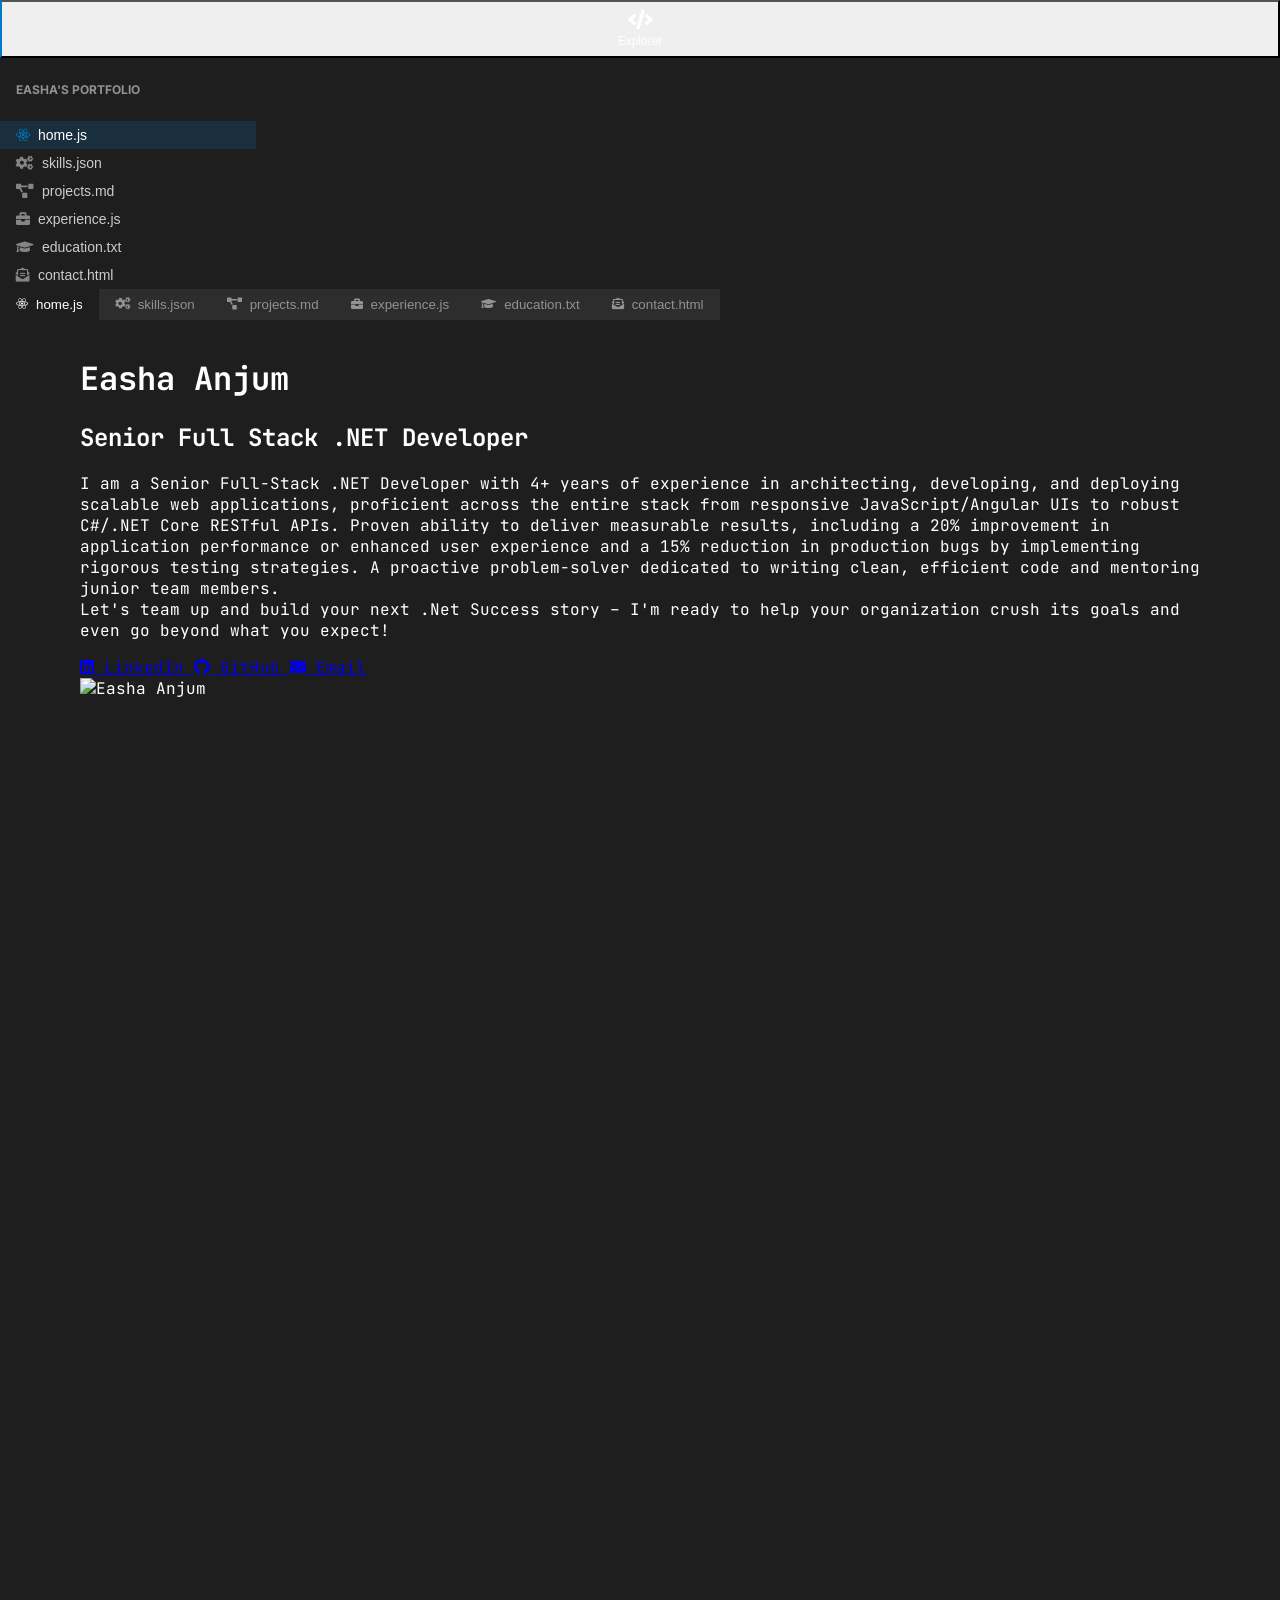
==== index.html @ acc1447b "Update index.html" ====
<!DOCTYPE html>
<html lang="en">
<head>
    <meta charset="UTF-8">
    <meta name="viewport" content="width=device-width, initial-scale=1.0">
    <title>Your Portfolio - VS Code Style</title>
    <!-- Tailwind CSS CDN -->
    <script src="https://cdn.tailwindcss.com"></script>
    <!-- Font Awesome for icons -->
    <link rel="stylesheet" href="https://cdnjs.cloudflare.com/ajax/libs/font-awesome/5.15.4/css/all.min.css">
    <!-- Google Fonts - Inter and JetBrains Mono for VS Code feel -->
    <link href="https://fonts.googleapis.com/css2?family=Inter:wght@300;400;500;600;700&family=JetBrains+Mono:wght@400;700&display=swap" rel="stylesheet">
    <style>
        /* Custom CSS to override/enhance Tailwind for the VS Code look */
        html, body {
            height: 100%; /* Make sure html and body take full viewport height */
            margin: 0;
            overflow: hidden; /* Prevent native browser scrollbars on html/body */
            font-family: 'Inter', sans-serif;
            background-color: #1e1e1e; /* Dark background */
            color: #ffffff;
        }
        #root { /* A common practice to have a root div to manage the app */
            height: 100%;
            display: flex;
            flex-direction: column;
        }
        .font-mono {
            font-family: 'JetBrains Mono', monospace;
        }

        /* Custom Scrollbar for better aesthetics */
        .custom-scroll::-webkit-scrollbar {
            width: 8px;
            height: 8px;
        }
        .custom-scroll::-webkit-scrollbar-track {
            background: #252526; /* VS Code scrollbar track color */
        }
        .custom-scroll::-webkit-scrollbar-thumb {
            background: #5a5a5a; /* VS Code scrollbar thumb color */
            border-radius: 4px;
        }
        .custom-scroll::-webkit-scrollbar-thumb:hover {
            background: #7a7a7a; /* VS Code scrollbar thumb hover color */
        }

        /* Sidebar transitions and states */
        #sidebar {
            transition: width 0.3s ease-in-out, transform 0.3s ease-in-out;
            flex-shrink: 0; /* Prevents sidebar from shrinking initially */
            z-index: 20; /* Higher z-index for mobile overlay */
        }

        /* Initial state for sidebar */
        #sidebar.sidebar-closed {
            width: 0;
            overflow: hidden;
            transform: translateX(-100%); /* Visually slide out on mobile */
        }
        #sidebar.sidebar-open-desktop {
            width: 16rem; /* Equivalent to w-64 */
            overflow: hidden; /* Can still have inner scrolling */
        }

        /* Mobile specific styling for sidebar when open */
        @media (max-width: 767px) { /* On mobile, sidebar should overlay */
            #sidebar.sidebar-open-mobile {
                width: 16rem; /* w-64 on mobile */
                position: absolute; /* Overlay content */
                height: 100%; /* Take full height of parent flex item */
                top: 0;
                left: 3.5rem; /* Adjusted: positioned next to the activity bar (w-14 = 3.5rem) */
                transform: translateX(0); /* Slide into view */
                overflow: hidden; /* Can still have inner scrolling */
            }
            #sidebar.sidebar-closed { /* Ensure it slides out completely on mobile */
                transform: translateX(-100%);
            }
        }


        /* Button base styles for better hover effects */
        .vs-icon-button {
            display: flex;
            flex-direction: column;
            align-items: center;
            justify-content: center;
            padding: 0.5rem;
            color: #929292;
            transition: color 0.2s, background-color 0.2s, border-left-color 0.2s;
            border-left: 2px solid transparent;
            width: 100%; /* To make sure border-left is visible */
        }
        .vs-icon-button:hover {
            color: #ffffff;
        }
        .vs-icon-button.active {
            color: #ffffff;
            border-left-color: #007acc; /* VS Code blue */
        }
        .vs-icon-button i {
            font-size: 1.25rem; /* text-xl */
        }
        .vs-icon-button span {
            font-size: 0.75rem; /* text-xs */
            margin-top: 0.25rem; /* mt-1 */
        }


        .explorer-file-button {
            display: flex;
            align-items: center;
            width: 100%;
            padding: 0.375rem 1rem; /* py-1.5 px-4 */
            font-size: 0.875rem; /* text-sm */
            color: #cccccc;
            background-color: transparent;
            border: none;
            text-align: left;
            transition: background-color 0.15s, color 0.15s;
        }
        .explorer-file-button:not(.active):hover {
            background-color: #2a2d2e; /* Slightly lighter gray for hover */
            color: #cccccc;
        }
        .explorer-file-button.active {
            background-color: rgba(0, 122, 204, 0.18); /* Blue with transparency */
            color: #ffffff;
        }
        .explorer-file-button .icon {
            margin-right: 0.5rem; /* mr-2 */
            color: #858585; /* Gray icon color */
        }
        .explorer-file-button.active .icon {
            color: #007acc; /* Blue icon color when active */
        }
        .explorer-category-title {
            color: #929292;
            padding: 0.5rem 1rem; /* px-4 py-2 */
            font-size: 0.75rem; /* text-xs */
            text-transform: uppercase;
        }

        .editor-tab-button {
            display: inline-flex; /* Use inline-flex for horizontal tabs */
            align-items: center;
            padding: 0.5rem 1rem; /* px-4 py-2 */
            border-right: 1px solid #3d3d3d; /* Border between tabs */
            background-color: #2d2d2d; /* Default tab background */
            color: #929292;
            border: none;
            cursor: pointer;
            transition: background-color 0.15s, color 0.15s;
        }
        .editor-tab-button:hover:not(.active) {
            background-color: #3e3e3e; /* Hover effect */
        }
        .editor-tab-button.active {
            background-color: #1e1e1e; /* Active tab background */
            color: #ffffff; /* Active tab text color */
        }
        .editor-tab-button .icon {
            margin-right: 0.5rem; /* mr-2 */
            font-size: 0.75rem; /* text-xs */
        }

        /* --- Scroll Snap / Full Section Styling --- */
        #sections-wrapper {
            scroll-snap-type: y mandatory; /* Enable vertical scroll snapping */
            overflow-y: scroll; /* Make the wrapper scrollable vertically */
            -webkit-overflow-scrolling: touch; /* Enable smooth scrolling on iOS */
            height: 100%; /* Ensure it takes full available height */
            scroll-behavior: smooth; /* Smooth scrolling for programmatic scrolls */
        }

        .portfolio-section {
            scroll-snap-align: start; /* Snap each section to the start of the scroll container */
            min-height: calc(100vh - 3.5rem - 2.5rem); /* Full viewport height minus top bar (py-1.5 = 24px + 6px padding on either side = 30px = 2.5rem) and status bar (py-1.5 = 2.5rem) */
            display: flex;
            flex-direction: column;
            justify-content: flex-start; /* Center content vertically within the section */
            align-items: flex-start; /* Center content horizontally */
            width: 100%; /* Take full width */
            box-sizing: border-box; /* Include padding in width/height */
            padding-top: 1rem;
            padding-left: 5rem; /* Adjust padding for sections */
            padding-right: 5rem; 
        }
        /* Adjust min-height for different screen sizes, if needed (can be refined based on actual content and desired feel) */
        @media (min-width: 768px) {
             .portfolio-section {
                min-height: calc(100vh - 2.5rem - 2.5rem); /* Adjust for desktop top/status bar heights if different */
             }
        }


        /* Ensure content wraps and allows horizontal scrolling if needed within editor-content */
        #editor-content p, #editor-content ul, #editor-content li, #editor-content h1, #editor-content h2, #editor-content h3 {
            word-break: break-word; /* Break long words */
            overflow-wrap: break-word; /* Standard property */
        }
        #editor-content img {
            max-width: 100%; /* Ensure images don't overflow */
            height: auto;
        }
    </style>
</head>
<body class="flex flex-col min-h-screen bg-gray-900 text-white">
    <div id="root" class="flex flex-col flex-1">
        <!-- VS Code Top Bar -->
   

        <!-- Main Content Area -->
        <div class="flex flex-1 overflow-hidden relative">
            <!-- VS Code Activity Bar (Leftmost) -->
            <div class="w-14 bg-gray-800 flex flex-col items-center py-4 space-y-4 shadow-md z-30">
                <button id="explorer-toggle" class="vs-icon-button" title="Explorer">
                    <i class="fas fa-code text-xl"></i>
                    <span class="text-xs mt-1">Explorer</span>
                </button>
              
            </div>

            <!-- VS Code Sidebar (Explorer) -->
            <div id="sidebar" class="bg-gray-800 border-r border-gray-700 flex-shrink-0 flex flex-col">
             
                <div class="flex-1 overflow-y-auto custom-scroll">
                    <div class="mb-2">
                        <h4 class="explorer-category-title">Easha's Portfolio</h4>
                        <button class="explorer-file-button active" data-tab="home.js" data-section="home-section">
                            <i class="fab fa-react icon"></i>
                            <span class="truncate">home.js</span>
                        </button>
                        <button class="explorer-file-button" data-tab="skills.json" data-section="skills-section">
                            <i class="fas fa-cogs icon"></i>
                            <span class="truncate">skills.json</span>
                        </button>
                        <button class="explorer-file-button" data-tab="projects.md" data-section="projects-section">
                            <i class="fas fa-project-diagram icon"></i>
                            <span class="truncate">projects.md</span>
                        </button>
                        <button class="explorer-file-button" data-tab="experience.js" data-section="experience-section">
                            <i class="fas fa-briefcase icon"></i>
                            <span class="truncate">experience.js</span>
                        </button>
                        <button class="explorer-file-button" data-tab="education.txt" data-section="education-section">
                            <i class="fas fa-graduation-cap icon"></i>
                            <span class="truncate">education.txt</span>
                        </button>
                        <button class="explorer-file-button" data-tab="contact.html" data-section="contact-section">
                            <i class="fas fa-envelope-open-text icon"></i>
                            <span class="truncate">contact.html</span>
                        </button>
                    </div>
                </div>
            </div>

            <!-- Mobile Overlay for Sidebar (when sidebar is open on mobile) -->
            <div id="mobile-overlay" class="hidden fixed inset-0 bg-black opacity-50 z-10"></div>

            <!-- VS Code Editor Area -->
            <div class="flex flex-col flex-1 bg-gray-900 overflow-hidden">
                <!-- Editor Tabs -->
                <div id="editor-tabs" class="flex bg-gray-700 border-b border-gray-600 text-sm overflow-x-auto">
                    <!-- Tabs will be generated by JavaScript -->
                </div>

                <!-- Editor Content (now contains all sections as scrollable) -->
                <div id="sections-wrapper" class="flex-1 custom-scroll">
                    <!-- Sections will be dynamically populated here by JavaScript -->
                    <div id="home-section" data-tab-name="home.js" class="portfolio-section"></div>
                    <div id="skills-section" data-tab-name="skills.json" class="portfolio-section"></div>
                    <div id="projects-section" data-tab-name="projects.md" class="portfolio-section"></div>
                    <div id="experience-section" data-tab-name="experience.js" class="portfolio-section"></div>
                    <div id="education-section" data-tab-name="education.txt" class="portfolio-section"></div>
                    <div id="contact-section" data-tab-name="contact.html" class="portfolio-section"></div>
                </div>
            </div>
        </div>

        <!-- VS Code Status Bar -->
        <div class="flex items-center bg-blue-700 text-white text-xs px-4 py-1.5 shadow-inner z-30 rounded-b-md">
            <div class="flex items-center space-x-2 sm:space-x-4">
                <span class="flex items-center"><i class="fas fa-code-branch mr-1"></i> main</span>
                <span class="flex items-center hidden sm:flex"><i class="fas fa-exclamation-triangle mr-1"></i> 0 <i class="fas fa-info-circle ml-2 mr-1"></i> 0</span>
            </div>
            <div class="flex-grow"></div>
            <div class="flex items-center space-x-2 sm:space-x-4">
                <span class="hidden md:block">Ln 1, Col 1</span>
                <span class="hidden lg:block">Spaces: 2</span>
                <span class="hidden lg:block">UTF-8</span>
                <span class="hidden md:block">CRLF</span>
                <span class="hidden md:block">JavaScript React</span>
                <span class="flex items-center"><i class="fas fa-wifi mr-1"></i> Go Live</span>
                <span class="flex items-center hidden sm:flex"><i class="fas fa-bell"></i></span>
            </div>
        </div>
    </div>

    <script>
        // Dummy resume data - REPLACE THIS WITH YOUR ACTUAL RESUME INFORMATION
        const resumeData = {
            name: "Easha Anjum",
            title: "Senior Full Stack .NET Developer",
            profileImage: "/Image/EashaPicture.JPEG",
            about: `I am a Senior Full-Stack .NET Developer with 4+ years of experience in architecting, developing, and deploying scalable web applications, proficient across the entire stack from responsive JavaScript/Angular UIs to robust C#/.NET Core RESTful APIs. Proven ability to deliver measurable results, including a 20% improvement in application performance or enhanced user experience and a 15% reduction in production bugs by implementing rigorous testing strategies. A proactive problem-solver dedicated to writing clean, efficient code and mentoring junior team members. 
            </br> Let's team up and build your next .Net Success story – I'm ready to help your organization crush its goals and even go beyond what you expect!`,
            skills: {
                "Programming Languages": ["C#", "JavaScript", "TypeScript", "HTML5", "CSS"],
                "Frameworks & Libraries": [".Net Framework", ".Net Core 3-8", "MVC", "Angular 8+", "Entity Framework", "Dapper", "ADO.NET"],
                "Database Technologies": ["MS SQL", "MongoDB", "PostgreSQL", "MySQL", "Firebase", "Redis"],
                "Cloud Services": ["Microsoft Azure", "AWS", "Azure DevOps", "Azure Function Apps", "Azure Blob Storage", "Key Vaults", "Web Jobs", "AWS S3"],
                "Messaging Systems": ["Kafka", "RabbitMQ", "Azure Service Bus"],
                "Tools & Others": ["Git", "GitHub", "Jira", "VS Code", "Postman", "Webpack", "Babel", "OpenTok Library", "SignalR", "Nitro Pro", "Luxand", "Google OCR", "Parsers", "Active Directory", "Api proxies", "Reflection"]
            },
            projects: [
                {
                    name: "Signet Jewelers, E-Commerce Cloud Infrastructure (US-Based)",
                    description: "I contributed to the Signet Jewelers E-Commerce Cloud Infrastructure, supporting high-traffic platforms like Kay Jewelers and Zales. I developed and deployed scalable Azure infrastructure using services like Function Apps, Blob Storage, Service Bus, and Key Vault, ensuring system reliability during peak holiday sales. My work also included optimizing performance, reducing critical API errors by 40%, improving response times by 25%, and cutting Azure SQL costs by 30% through query optimization. Additionally, I designed a high-performance solution for bulk document uploads to AWS S3, ensuring efficiency and data integrity.",
                    technologies: [".NET 8", "Azure deployments", "Azure function apps", "AWS S3 bucket", "Azure Blob Storage", "Key Vaults", "Function Apps", "Web Jobs", "Service Bus"],
                    link: "https://www.signetjewelers.com/our-home/default.aspx",
                    image: "https://placehold.co/600x400/2a2a4a/e0e0e0?text=Signet+Jewelers"
                },
                {
                    name: "IHorizons, WOQODE - Qatar-Based Project",
                    description: "Worked on the admin portal for WOQOD operations to track Qatar fuel purchases, payment transactions, and revenue trends across stations. Developed and integrated backend APIs and workflows for seamless e-tag registration, payment processing, and invoice management for both individual and corporate clients. Implemented granular access controls and conditional policies in Azure AD to secure admin functions, and integrated Azure AD B2C to enable corporate client onboarding, self-service password reset, and multi-factor authentication (MFA), enhancing overall security and user experience.",
                    technologies: [".NET 6", "Azure AD", "Azure AD B2C", "ADO.NET", "stored procedures", "Web APIs", "3-layered architecture"],
                    link: "https://www.woqod.com/website/en",
                    image: "https://placehold.co/600x400/2a2a4a/e0e0e0?text=IHorizons+Woqode"
                },
                {
                    name: "Rasterex - Document Visualization Platform (Norway)",
                    description: "Contributed to the Rasterex Document Visualization Platform for engineering and construction industries by resolving critical software defects, including annotation persistence issues, scaling inaccuracies, and snap point errors within the Foxit SDK integration. Integrated advanced features for annotations, digital markups, and document manipulation, enhancing platform capabilities. Additionally, optimized performance by refactoring inefficient modules and improving rendering logic, achieving a 30% increase in document load speed and delivering a smoother user experience.",
                    technologies: [".NET 5.0", "Basic Authentication", "Active Directory", "Api proxies"],
                    link: "https://www.rasterex.com/",
                    image: "https://placehold.co/600x400/2a2a4a/e0e0e0?text=Rasterex"
                },
                {
                    name: "Agent Portal - Video Conferencing System (Greece-Based)",
                    description: "Developed a real-time video conferencing system for the Agent Portal using OpenTok (Vonage Video API) to deliver high-quality, low-latency video interactions, enabling seamless remote collaboration for client-facing teams. Enhanced platform functionality by integrating ASP.NET Core SignalR for instant messaging, presence tracking, and real-time notifications. Additionally, refactored and optimized the legacy codebase, improving performance, maintainability, and reducing bug reports by 25%.",
                    technologies: [".NET 7", "OpenTok Library", "SignalR"],
                    link: "https://intelli-corp.com/digital-onboarding/",
                    image: "https://placehold.co/600x400/2a2a4a/e0e0e0?text=Agent+Portal"
                },
                {
                    name: "DMS - Document Management System (Greece-Based)",
                    description: "Developed a secure Document Management System (DMS) with role-based access control integrated with Active Directory authentication, ensuring compliance with organizational security policies. Designed and implemented API proxies to manage client-server communication efficiently and architected the system to handle big data solutions, including document analytics and metadata management.",
                    technologies: [".NET Framework", "Nitro Pro", "factory pattern", "Luxand", "Google OCR", "Parsers"],
                    link: "https://intelli-corp.com/web-document-management-system/",
                    image: "https://placehold.co/600x400/2a2a4a/e0e0e0?text=DMS"
                },
                {
                    name: "PDF Software – WPF Application",
                    description: "Designed and developed a full-featured WPF-based PDF desktop application from scratch, utilizing libraries like iText, MigraDoc, and PDFium for PDF creation, editing, manipulation, and rendering. Optimized performance by implementing page caching and reducing reflection operations, resulting in a 40% faster rendering time for large documents.",
                    technologies: [".NET Framework", "Nitro Pro", "factory pattern", "Luxand", "Google OCR", "Parsers"],
                    link: "",
                    image: "https://placehold.co/600x400/2a2a4a/e0e0e0?text=PDF Software"
                }
            ],
            experience: [
                {
                    title: ".NET Full Stack Developer",
                    company: "Intellicore Tech",
                    years: "Feb '24 - Present | Pakistan",
                    description: `🚀 Led the end-to-end development and deployment of scalable cloud applications on Microsoft Azure, utilizing Azure services, while automating CI/CD pipelines.<br>  <br>
☁️ Designed and implemented a high-performance file upload system to AWS S3, improving transfer efficiency by 40% ensuring data integrity.<br>  <br>
🛠️ Solved complex PDF integration challenges and bug fixes using the Foxit SDK, and revamping legacy Angular modules, resulting in a 30% improvement in application speed and significantly enhanced user experience.<br> <br> 
📄 Designed and developed a full-featured desktop PDF application from the scratch, leveraging multiple libraries (iText, MigraDoc, PDFium) for tasks including PDF creation, manipulation, editing, and rendering.<br><br>
🔍 Participated in client meetings with international stakeholders to gather requirements and present technical solutions.<br><br>`
                },
                {
                    title: "Software Engineer",
                    company: "Devsinc",
                    years: "Apr '23 - Dec '23 | Lahore, Pakistan",
                    description: `🔧 Refactored and optimized legacy codebase, improving application performance, maintainability, and reducing bug reports by 25%.<br><br>
🔐 Architected and implemented a secure, scalable authentication and authorization system for an admin portal using Azure AD and Azure AD B2C, centralizing identity management for thousands of users and improving security posture.<br><br>
📬 Implemented asynchronous, decoupled communication between services using RabbitMQ, ensuring reliability and high performance for high-volume transaction processing.<br><br>
🧐 Conducted comprehensive code reviews, focusing on optimization, adherence to best practices, and improving code maintainability through regular refactoring.<br><br>
🤝 Led projects from inception to completion, effectively delegating tasks, providing constructive feedback, and mentoring junior developers to enhance team performance. <br><br>`
                },
                 {
                    title: "Associate Software Engineer",
                    company: "HazelSoft",
                    years: "Jun '21 - Mar '23 | Lahore, Pakistan",
                    description: `💡 Architected and developed a secure, end-to-end digital onboarding solution that streamlined customer identity verification, reducing manual processing time by an estimated 40%.<br><br>
🔗 Integrated multiple third-party APIs and libraries including Luxand Face Recognition for biometric validation, Google Cloud Vision OCR for automated data extraction from identity documents, and Nitro Pro for legally binding digital signatures.<br><br>
📝 Developed custom parsers to accurately recognize and process data from various international identity documents, enhancing system accuracy and reliability.<br><br>
🎥 Designed and implemented a real-time video conferencing feature using the OpenTok API, enabling seamless and secure communication between agents and customers.<br><br>`
                }
            ],
            education: [
                {
                    degree: "Bachelors in Computer Science",
                    institution: "GCU (Lahore, Pakistan)",
                    years: "2019 - 2023 | GPA: 3.2/4",
                    description: ""
                },
                {
                    degree: "High School (Pre-Engineering)",
                    institution: "Punjab Group Of Colleges (Lahore, Pakistan)",
                    years: "2016 - 2018 | Scored : 872/1100",
                    description: ""
                }
                
            ],
            contact: {
                email: "eshamir41@gmail.com",
                linkedin: "https://www.linkedin.com/in/easha-anjum-0052a51b1/",
                github: "https://github.com/Esha41",
                phone: "+92 318 4133283"
            },
        };

        let activeTab = 'home.js'; // Initial active tab
        const windowTitle = document.getElementById('window-title');
        const explorerFiles = document.querySelectorAll('.explorer-file-button');
        const editorTabsContainer = document.getElementById('editor-tabs');
        const sidebar = document.getElementById('sidebar');
        const explorerToggle = document.getElementById('explorer-toggle');
        const mobileOverlay = document.getElementById('mobile-overlay');
        const sectionsWrapper = document.getElementById('sections-wrapper'); // The scrollable container for sections

        const tabsData = [
            { name: 'home.js', icon: 'fab fa-react', sectionId: 'home-section' },
            { name: 'skills.json', icon: 'fas fa-cogs', sectionId: 'skills-section' },
            { name: 'projects.md', icon: 'fas fa-project-diagram', sectionId: 'projects-section' },
            { name: 'experience.js', icon: 'fas fa-briefcase', sectionId: 'experience-section' },
            { name: 'education.txt', icon: 'fas fa-graduation-cap', sectionId: 'education-section' },
            { name: 'contact.html', icon: 'fas fa-envelope-open-text', sectionId: 'contact-section' },
        ];

        // Function to render editor tabs (UI elements, not content)
        function renderEditorTabs() {
            editorTabsContainer.innerHTML = ''; // Clear existing tabs
            tabsData.forEach(tab => {
                const button = document.createElement('button');
                button.className = `editor-tab-button ${activeTab === tab.name ? 'active' : ''}`;
                button.setAttribute('data-tab', tab.name);
                button.setAttribute('data-section-id', tab.sectionId);
                button.innerHTML = `
                    <i class="${tab.icon} icon"></i>
                    ${tab.name}
                `;
                button.onclick = () => switchTab(tab.name, tab.sectionId);
                editorTabsContainer.appendChild(button);
            });
        }

        // Function to populate content for a specific section
        function populateSectionContent(sectionId) {
            const sectionElement = document.getElementById(sectionId);
            if (!sectionElement) return; // Exit if element not found

            let contentHTML = '';
            // Determine content based on sectionId
            switch (sectionId) {
                case 'home-section':    
                    contentHTML = `
                         <div class="flex flex-col sm:flex-row items-center sm:items-start p-4 sm:p-6 text-gray-200 font-mono w-full gap-6">
                           
                            <div class="flex-1 space-y-4">
                            <h1 class="text-5xl sm:text-6xl font-bold text-blue-400">${resumeData.name}</h1>
                            <h2 class="text-lg sm:text-xl text-gray-400">${resumeData.title}</h2>
                            <p class="whitespace-pre-line leading-relaxed text-sm text-justify">${resumeData.about}</p>
                            <div class="mt-4 sm:mt-6 flex flex-wrap gap-3 sm:gap-4">
                                ${resumeData.contact.linkedin ? `
                                    <a href="${resumeData.contact.linkedin}" target="_blank" rel="noopener noreferrer" class="bg-blue-700 hover:bg-blue-800 text-white px-3 py-1.5 sm:px-4 sm:py-2 rounded-md transition-colors duration-200 flex items-center text-xs sm:text-sm">
                                        <i class="fab fa-linkedin mr-1 sm:mr-2"></i> LinkedIn
                                    </a>` : ''}
                                ${resumeData.contact.github ? `
                                    <a href="${resumeData.contact.github}" target="_blank" rel="noopener noreferrer" class="bg-gray-700 hover:bg-gray-800 text-white px-3 py-1.5 sm:px-4 sm:py-2 rounded-md transition-colors duration-200 flex items-center text-xs sm:text-sm">
                                        <i class="fab fa-github mr-1 sm:mr-2"></i> GitHub
                                    </a>` : ''}
                                ${resumeData.contact.email ? `
                                    <a href="mailto:${resumeData.contact.email}" class="bg-red-700 hover:bg-red-800 text-white px-3 py-1.5 sm:px-4 sm:py-2 rounded-md transition-colors duration-200 flex items-center text-xs sm:text-sm">
                                        <i class="fas fa-envelope mr-1 sm:mr-2"></i> Email
                                    </a>` : ''}
                            </div>
                            </div>

                            
                            <div class="flex-shrink-0 ">
                                <img 
                                    src="${resumeData.profileImage}" 
                                    alt="${resumeData.name}" 
                                    class="w-55 h-80 sm:w-63 sm:h-82 rounded-lg shadow-lg mt-4"
                                />
                            </div>
                        </div>
                    `;
                    break;
                case 'skills-section':
                    contentHTML = `
                        <div class="p-4 sm:p-6 text-gray-200 font-mono w-full">
                            <h2 class="text-xl sm:text-2xl font-bold text-green-400 mb-4">Skills</h2>
                            ${Object.entries(resumeData.skills).map(([category, skills]) => `
                                <div class="mb-4">
                                    <h3 class="text-base sm:text-lg font-semibold text-gray-300 capitalize mb-2">${category.replace('_', ' ')}:</h3>
                                    <ul class="grid grid-cols-1 sm:grid-cols-2 md:grid-cols-3 lg:grid-cols-4 gap-2 text-xs sm:text-sm">
                                        ${skills.map(skill => `
                                            <li class="bg-gray-700/50 px-3 py-1 rounded-md flex items-center">
                                                <i class="fas fa-check-circle text-green-500 text-xs mr-2"></i> ${skill}
                                            </li>
                                        `).join('')}
                                    </ul>
                                </div>
                            `).join('')}
                        </div>
                    `;
                    break;
                case 'projects-section':
                    contentHTML = `
                        <div class="p-4 sm:p-6 text-gray-200 font-mono w-full">
                            <h2 class="text-xl sm:text-2xl font-bold text-yellow-400 mb-6">Projects</h2>
                            <div class="grid grid-cols-1 md:grid-cols-2 gap-4 sm:gap-6">
                                ${resumeData.projects.map(project => `
                                    <div class="bg-gray-800 rounded-lg overflow-hidden shadow-lg border border-gray-700">
                                        <img src="${project.image}" alt="${project.name}" class="w-full h-32 sm:h-48 object-cover object-center" onerror="this.onerror=null;this.src='https://placehold.co/600x400/363636/ffffff?text=Project+Image';" />
                                        <div class="p-3 sm:p-4">
                                            <h3 class="text-base sm:text-xl font-bold text-blue-400 mb-2">${project.name}</h3>
                                            <p class="text-xs sm:text-sm text-gray-300 mb-3 leading-relaxed text-justify">${project.description}</p>
                                            <div class="flex flex-wrap gap-1.5 sm:gap-2 mb-3">
                                                ${project.technologies.map(tech => `
                                                    <span class="bg-gray-700 text-gray-300 text-xs px-2 py-1 rounded-full">${tech}</span>
                                                `).join('')}
                                            </div>
                                            ${project.link ? `
                                                <a href="${project.link}" target="_blank" rel="noopener noreferrer" class="inline-flex items-center text-blue-400 hover:text-blue-500 text-xs sm:text-sm">
                                                    <i class="fas fa-external-link-alt mr-1"></i> View Project
                                                </a>` : ''}
                                        </div>
                                    </div>
                                `).join('')}
                            </div>
                        </div>
                    `;
                    break;
                case 'experience-section':
                    contentHTML = `
                        <div class="p-4 sm:p-6 text-gray-200 font-mono w-full">
                            <h2 class="text-xl sm:text-2xl font-bold text-purple-400 mb-6">Experience</h2>
                            <div class="space-y-4 sm:space-y-6">
                                ${resumeData.experience.map(job => `
                                    <div class="bg-gray-800 rounded-lg p-4 sm:p-5 shadow-lg border border-gray-700">
                                        <h3 class="text-lg sm:text-xl font-bold text-blue-400">${job.title}</h3>
                                        <p class="text-sm sm:text-md text-gray-300 mb-1">${job.company} <span class="text-xs sm:text-sm text-gray-500">(${job.years})</span></p>
                                      <ul class="list-none text-xs sm:text-sm text-gray-300 leading-relaxed mt-2">
    ${job.description
        .split('  ')                           // split by double spaces
        .map(point => point.trim())            // clean extra spaces
        .filter(point => point.length > 0)     // skip empty lines
        .map(point => `<li>${point}</li>`)     // render as list
        .join('')}
</ul>

                                    </div>
                                `).join('')}
                            </div>
                        </div>
                    `;
                    break;
                case 'education-section':
                    contentHTML = `
                        <div class="p-4 sm:p-6 text-gray-200 space-y-4 font-mono w-full">
                            <h2 class="text-xl sm:text-2xl font-bold text-teal-400 mb-6">Education</h2>
                            <div class="space-y-4 sm:space-y-6">
                                ${resumeData.education.map(edu => `
                                    <div class="bg-gray-800 rounded-lg p-4 sm:p-5 shadow-lg border border-gray-700">
                                        <h3 class="text-lg sm:text-xl font-bold text-blue-400">${edu.degree}</h3>
                                        <p class="text-sm sm:text-md text-gray-300 mb-1">${edu.institution} <span class="text-xs sm:text-sm text-gray-500">(${edu.years})</span></p>
                                        <p class="text-xs sm:text-sm text-gray-400 mt-2">${edu.description}</p>
                                    </div>
                                `).join('')}
                            </div>
                        </div>
                    `;
                    break;
              case 'contact-section':
    contentHTML = `
        <div class="p-4 sm:p-6 text-gray-200 font-mono w-full">
            <h2 class="text-xl sm:text-2xl font-bold text-pink-400 mb-6">Contact Me</h2>
            <div class="space-y-4 mb-8">
                ${resumeData.contact.email ? `
                    <p class="flex items-center text-sm sm:text-lg">
                        <i class="fas fa-envelope mr-2 sm:mr-3 text-red-400"></i>
                        <span class="text-gray-300">Email:</span> 
                        <a href="mailto:${resumeData.contact.email}" class="ml-1 sm:ml-2 text-blue-400 hover:underline">${resumeData.contact.email}</a>
                    </p>` : ''}
                ${resumeData.contact.phone ? `
                    <p class="flex items-center text-sm sm:text-lg">
                        <i class="fas fa-phone mr-2 sm:mr-3 text-green-400"></i>
                        <span class="text-gray-300">Phone:</span> 
                        <a href="tel:${resumeData.contact.phone}" class="ml-1 sm:ml-2 text-blue-400 hover:underline">${resumeData.contact.phone}</a>
                    </p>` : ''}
            </div>

            <p class="text-xs sm:text-sm text-gray-400 leading-relaxed">
                I am open to <span class="text-green-400 font-semibold">remote</span>, 
                <span class="text-yellow-400 font-semibold">relocate</span>, and 
                <span class="text-blue-400 font-semibold">on-site</span> opportunities. 
                Feel free to reach out via <span class="text-red-400">email</span> or 
                <span class="text-green-400">phone</span> for any inquiries or collaborations.
            </p>
        </div>
    `;

                    break;
                default:
                    contentHTML = `
                        <div class="p-4 sm:p-6 text-gray-400 font-mono w-full">
                            <p>Welcome to my portfolio! Select a file from the explorer.</p>
                        </div>
                    `;
                    break;
            }
            sectionElement.innerHTML = contentHTML; // Set the inner HTML of the specific section
        }

        // Function to populate all sections initially
        function populateAllSections() {
            tabsData.forEach(tab => {
                populateSectionContent(tab.sectionId);
            });
        }


        // Function to handle tab switching (now scrolls to section)
        function switchTab(tabName, sectionId) {
            const targetSection = document.getElementById(sectionId);
            if (targetSection) {
                sectionsWrapper.scrollTo({
                    top: targetSection.offsetTop,
                    behavior: 'smooth'
                });
            }
         //   updateActiveStates(tabName);

            // After switching tab, if on mobile, close sidebar
            if (window.innerWidth < 768) {
                closeSidebar();
            }
        }

        // Event listener for explorer files
        explorerFiles.forEach(button => {
            button.addEventListener('click', () => {
                const tabName = button.dataset.tab;
                const sectionId = button.dataset.section; // Get section ID from data attribute
                switchTab(tabName, sectionId);
            });
        });

        // Helper functions for sidebar state management
        function openSidebar() {
            const isMobile = window.innerWidth < 768;
            if (isMobile) {
                sidebar.classList.remove('sidebar-closed');
                sidebar.classList.add('sidebar-open-mobile');
                mobileOverlay.classList.remove('hidden');
                document.body.style.overflow = 'hidden'; // Prevent body scroll when overlay is active
            } else {
                sidebar.classList.remove('sidebar-open-mobile'); // Remove mobile class if mistakenly applied
                sidebar.classList.remove('sidebar-closed');
                sidebar.classList.add('sidebar-open-desktop');
            }
            explorerToggle.classList.add('active');
        }

        function closeSidebar() {
            const isMobile = window.innerWidth < 768;
            if (isMobile) {
                sidebar.classList.remove('sidebar-open-mobile');
                mobileOverlay.classList.add('hidden');
                document.body.style.overflow = ''; // Restore body scroll
            } else {
                sidebar.classList.remove('sidebar-open-desktop'); // Remove desktop class if mistakenly applied
            }
            sidebar.classList.add('sidebar-closed');
            explorerToggle.classList.remove('active');
        }

        // Toggle sidebar visibility based on current state
        explorerToggle.addEventListener('click', () => {
            const isOpen = sidebar.classList.contains('sidebar-open-desktop') || sidebar.classList.contains('sidebar-open-mobile');
            if (isOpen) {
                closeSidebar();
            } else {
                openSidebar();
            }
        });

        // Close sidebar when clicking outside on mobile
        mobileOverlay.addEventListener('click', closeSidebar);


        // Handle initial sidebar state based on screen size
        function setInitialSidebarState() {
            const isMobile = window.innerWidth < 768; // Tailwind's 'md' breakpoint is 768px

            // Remove all existing state classes first to prevent conflicts
            sidebar.classList.remove('sidebar-open-desktop', 'sidebar-open-mobile', 'sidebar-closed');
            explorerToggle.classList.remove('active');
            mobileOverlay.classList.add('hidden');
            document.body.style.overflow = ''; // Ensure body scroll is normal

            if (isMobile) {
                // On mobile, sidebar should start closed
                sidebar.classList.add('sidebar-closed');
            } else {
                // On desktop, sidebar should start open
                sidebar.classList.add('sidebar-open-desktop');
                explorerToggle.classList.add('active');
            }
        }

        // --- Intersection Observer for Scroll-based Navigation ---
        // Get all sections AFTER they have been populated with content
        let sections = []; // Will be populated on DOMContentLoaded
        const observerOptions = {
            root: sectionsWrapper, // Observe within the sections-wrapper
            rootMargin: '0px',
            threshold: 0.5 // Trigger when 50% of the section is visible
        };

        const sectionObserver = new IntersectionObserver((entries) => {
            entries.forEach(entry => {
                if (entry.isIntersecting) {
                    const sectionTabName = entry.target.dataset.tabName;
                    if (sectionTabName && activeTab !== sectionTabName) {
                       // updateActiveStates(sectionTabName);
                    }
                }
            });
        }, observerOptions);

        // --- End Intersection Observer ---


        // Initialize the page
        document.addEventListener('DOMContentLoaded', () => {
            setInitialSidebarState(); // Set sidebar state on load
            renderEditorTabs(); // Render initial tabs (UI)
            populateAllSections(); // Populate content for all sections
         
         
         //   updateActiveStates('home.js'); // Set initial active tab and highlight

            // Now that sections are populated, get them and observe
            sections = document.querySelectorAll('.portfolio-section');
            sections.forEach(section => {
                sectionObserver.observe(section);
            });
        });

        // Listen for window resize to adjust sidebar state
        window.addEventListener('resize', setInitialSidebarState);
    </script>
</body>
</html>
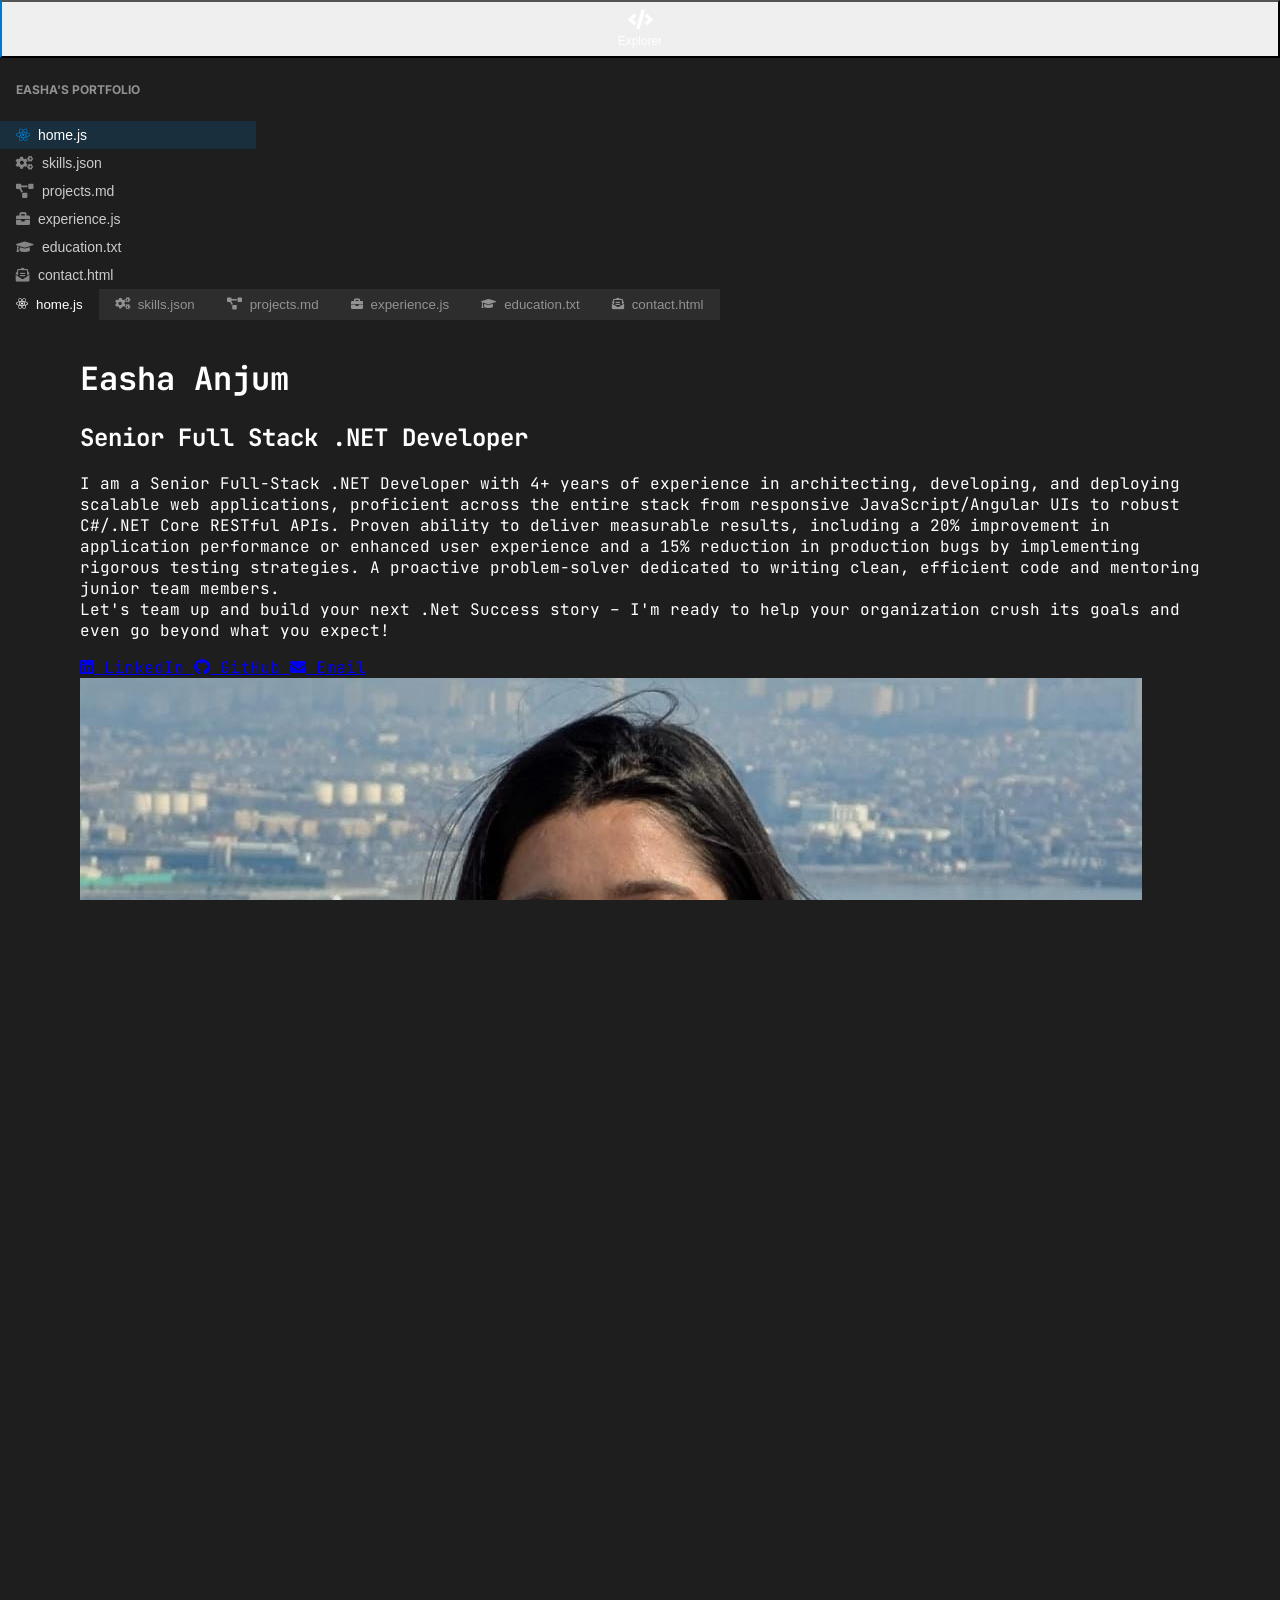
==== commit 926f5c10: "Update index.html" ====
--- a/index.html
+++ b/index.html
@@ -303,7 +303,7 @@
         const resumeData = {
             name: "Easha Anjum",
             title: "Senior Full Stack .NET Developer",
-            profileImage: "/Image/EashaPicture.JPEG",
+            profileImage: "/Image/EashaPicture.jpeg",
             about: `I am a Senior Full-Stack .NET Developer with 4+ years of experience in architecting, developing, and deploying scalable web applications, proficient across the entire stack from responsive JavaScript/Angular UIs to robust C#/.NET Core RESTful APIs. Proven ability to deliver measurable results, including a 20% improvement in application performance or enhanced user experience and a 15% reduction in production bugs by implementing rigorous testing strategies. A proactive problem-solver dedicated to writing clean, efficient code and mentoring junior team members. 
             </br> Let's team up and build your next .Net Success story – I'm ready to help your organization crush its goals and even go beyond what you expect!`,
             skills: {
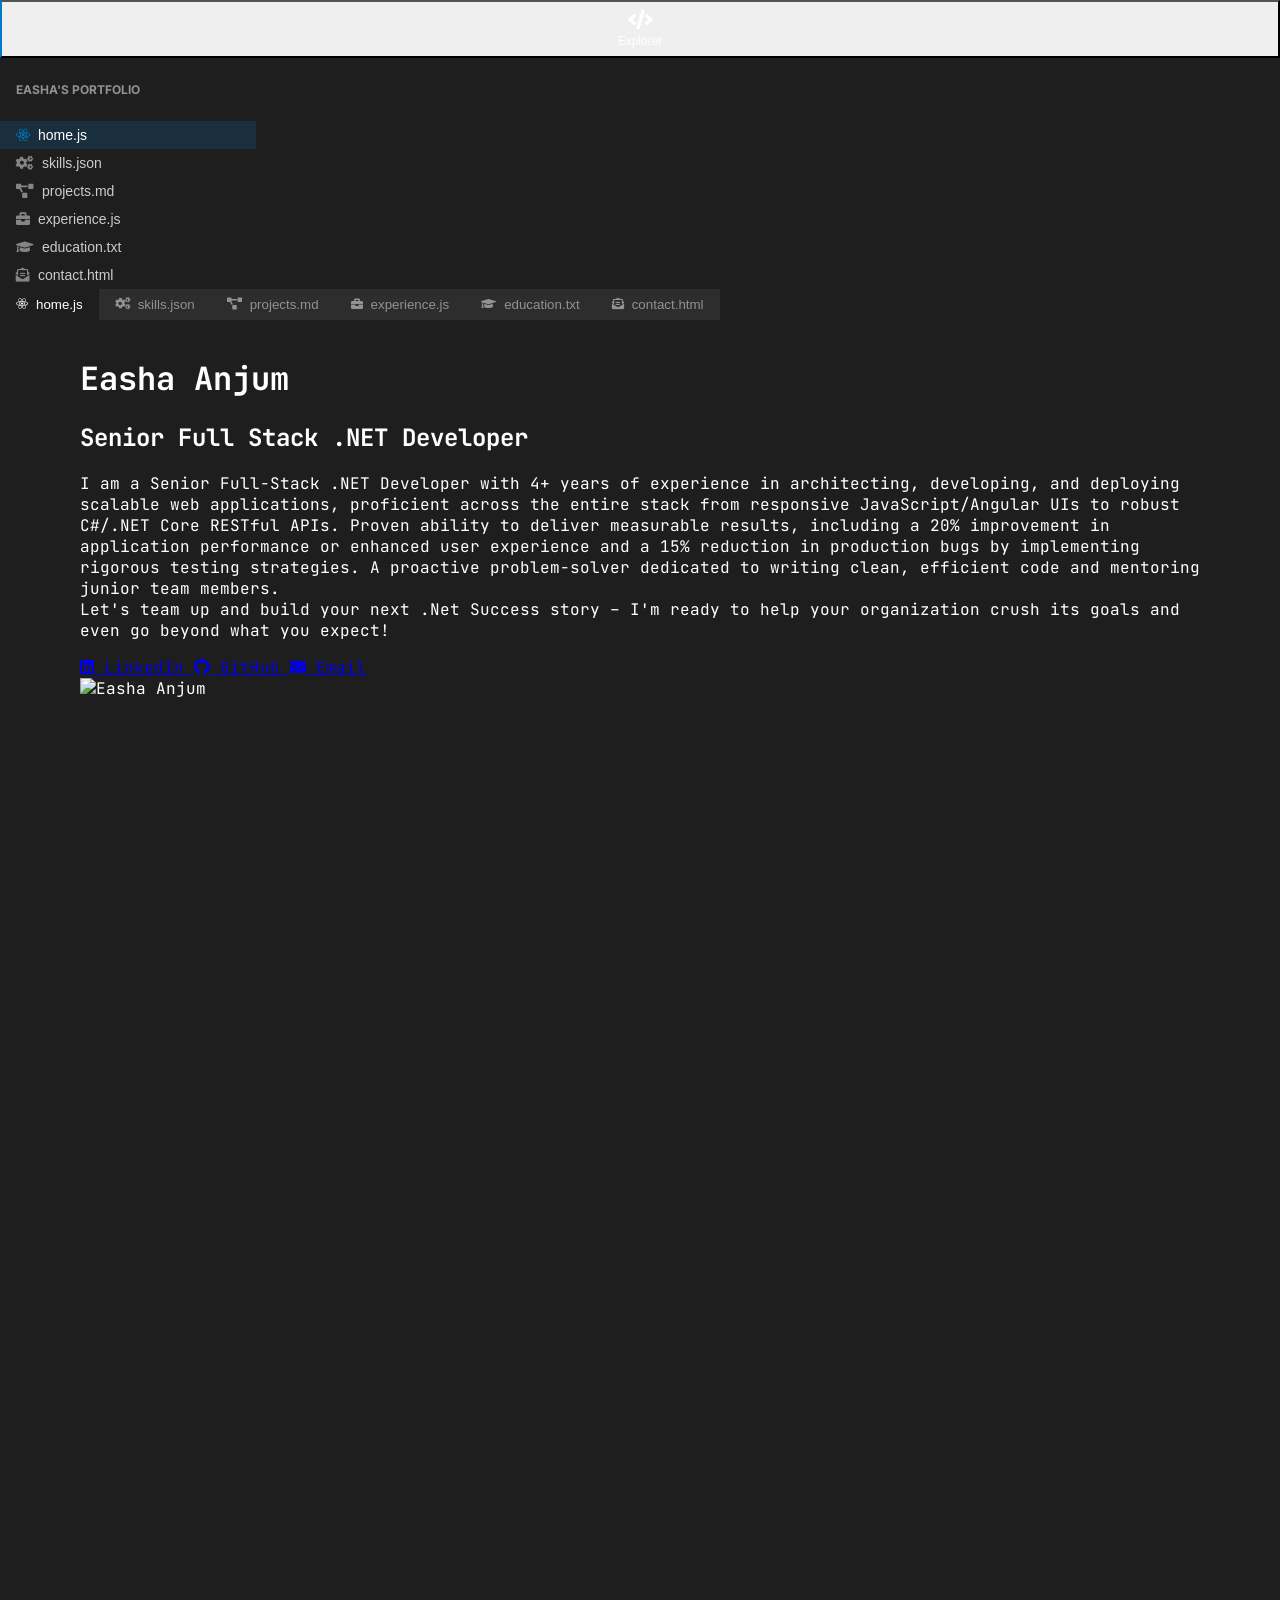
==== commit 01423b2e: "Update index.html" ====
--- a/index.html
+++ b/index.html
@@ -303,7 +303,7 @@
         const resumeData = {
             name: "Easha Anjum",
             title: "Senior Full Stack .NET Developer",
-            profileImage: "/Image/EashaPicture.jpeg",
+            profileImage: "image/eashapicture.jpeg",
             about: `I am a Senior Full-Stack .NET Developer with 4+ years of experience in architecting, developing, and deploying scalable web applications, proficient across the entire stack from responsive JavaScript/Angular UIs to robust C#/.NET Core RESTful APIs. Proven ability to deliver measurable results, including a 20% improvement in application performance or enhanced user experience and a 15% reduction in production bugs by implementing rigorous testing strategies. A proactive problem-solver dedicated to writing clean, efficient code and mentoring junior team members. 
             </br> Let's team up and build your next .Net Success story – I'm ready to help your organization crush its goals and even go beyond what you expect!`,
             skills: {
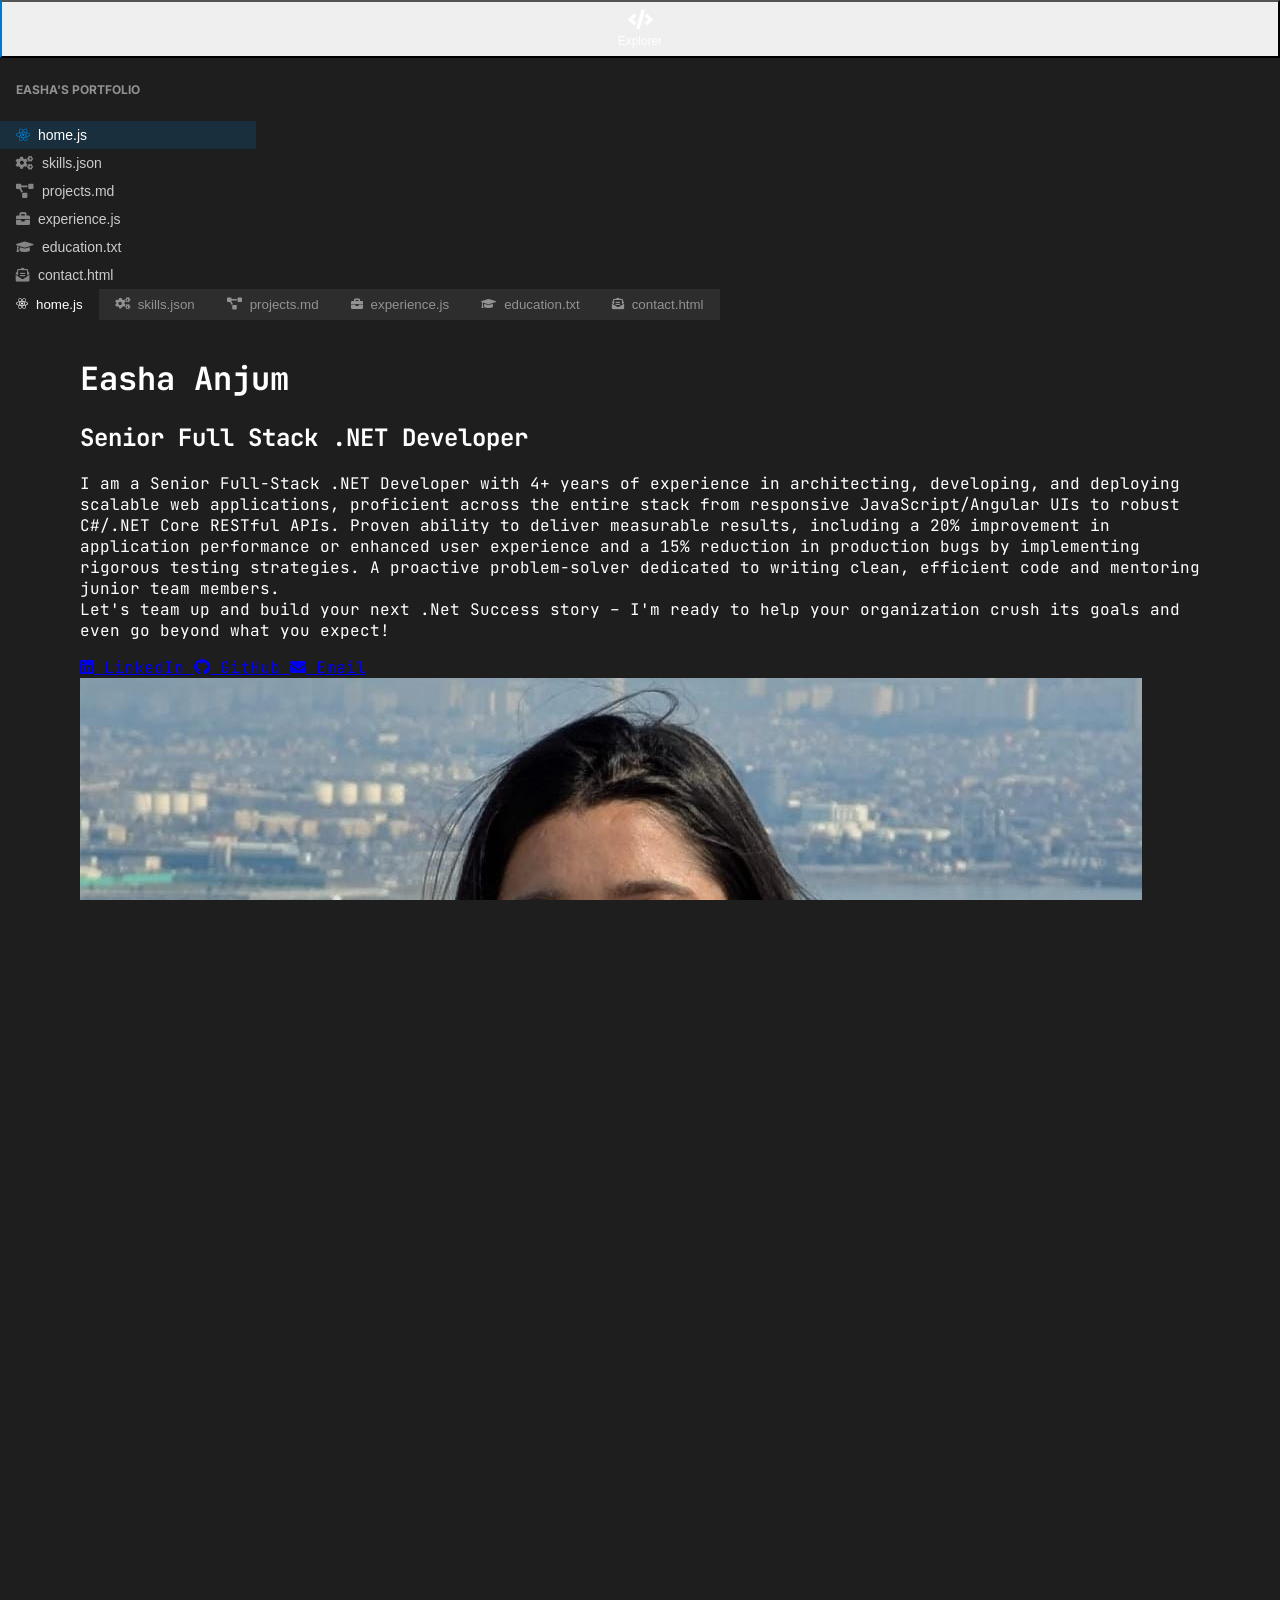
==== commit c5d38875: "updated" ====
--- a/index.html
+++ b/index.html
@@ -303,7 +303,7 @@
         const resumeData = {
             name: "Easha Anjum",
             title: "Senior Full Stack .NET Developer",
-            profileImage: "image/eashapicture.jpeg",
+            profileImage: "myimage/eashapicture.jpeg",
             about: `I am a Senior Full-Stack .NET Developer with 4+ years of experience in architecting, developing, and deploying scalable web applications, proficient across the entire stack from responsive JavaScript/Angular UIs to robust C#/.NET Core RESTful APIs. Proven ability to deliver measurable results, including a 20% improvement in application performance or enhanced user experience and a 15% reduction in production bugs by implementing rigorous testing strategies. A proactive problem-solver dedicated to writing clean, efficient code and mentoring junior team members. 
             </br> Let's team up and build your next .Net Success story – I'm ready to help your organization crush its goals and even go beyond what you expect!`,
             skills: {
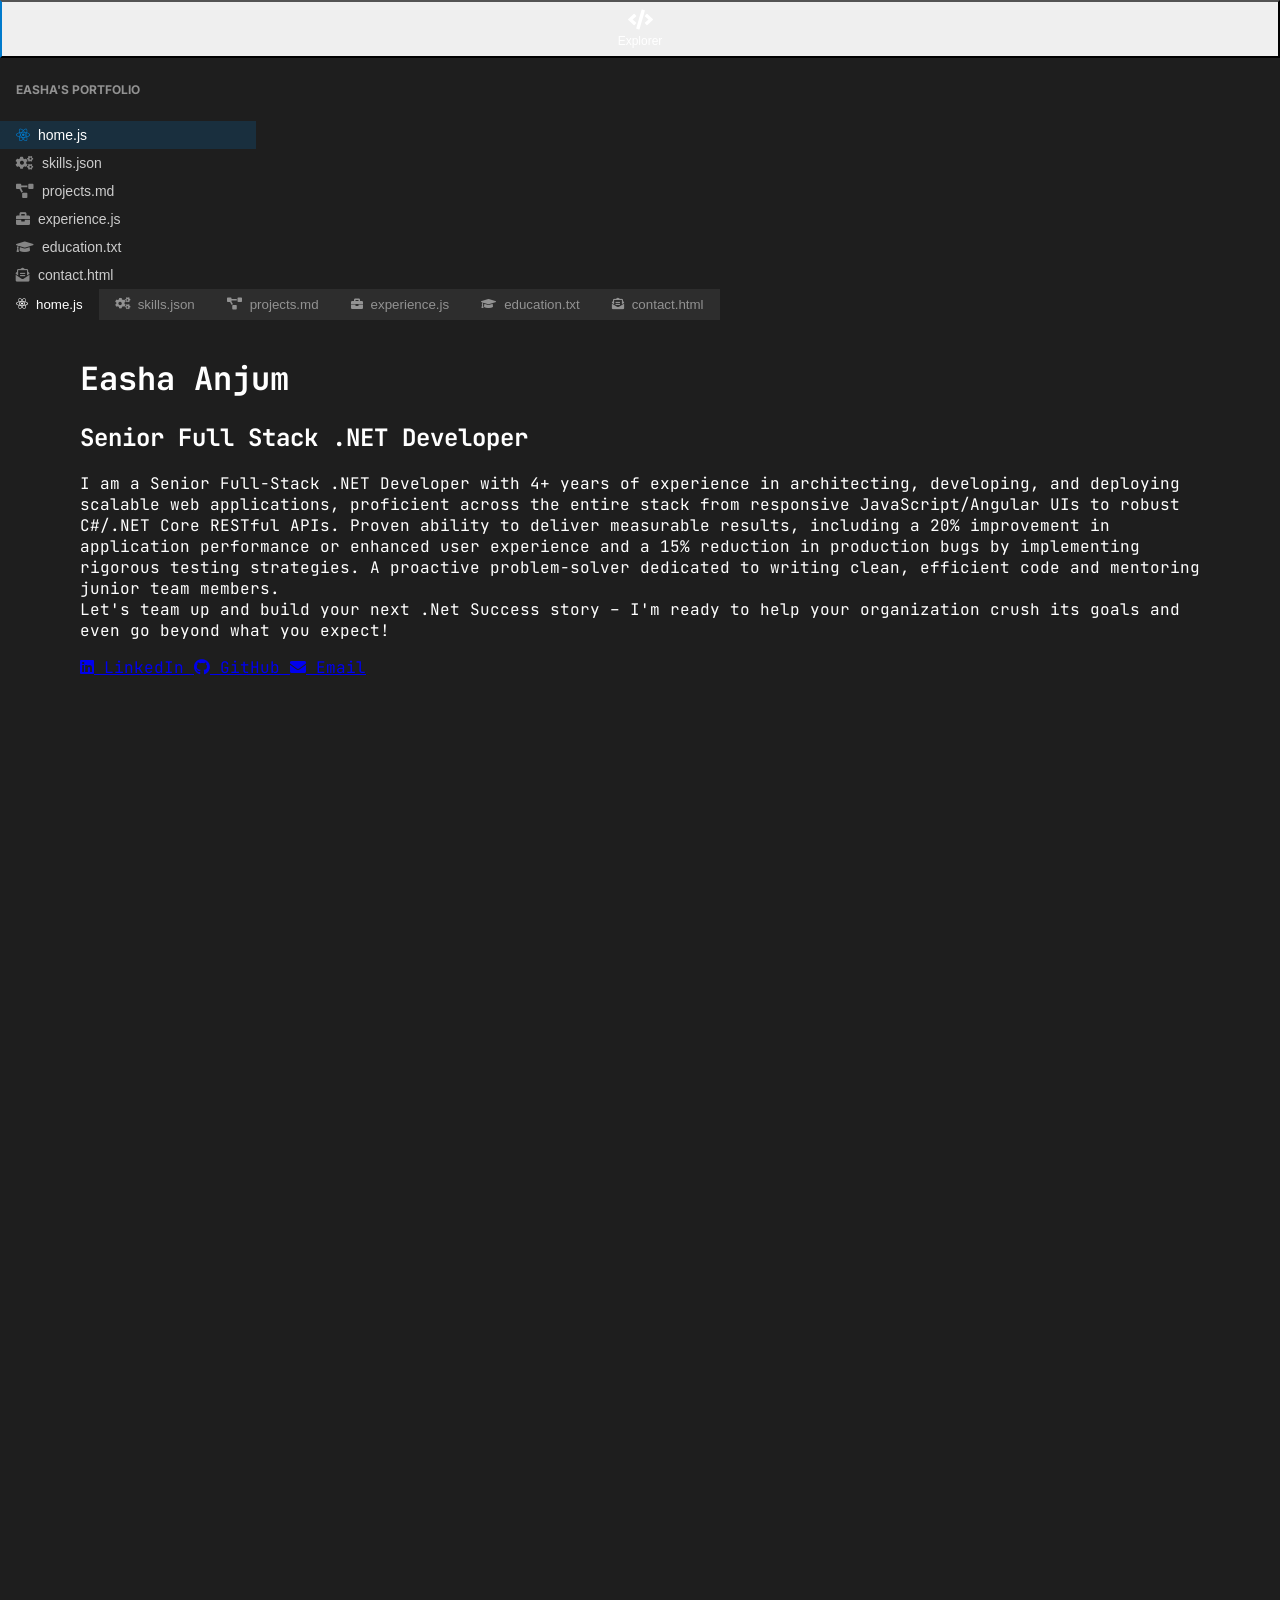
==== commit 3967a5fd: "Update index.html" ====
--- a/index.html
+++ b/index.html
@@ -303,7 +303,6 @@
         const resumeData = {
             name: "Easha Anjum",
             title: "Senior Full Stack .NET Developer",
-            profileImage: "myimage/eashapicture.jpeg",
             about: `I am a Senior Full-Stack .NET Developer with 4+ years of experience in architecting, developing, and deploying scalable web applications, proficient across the entire stack from responsive JavaScript/Angular UIs to robust C#/.NET Core RESTful APIs. Proven ability to deliver measurable results, including a 20% improvement in application performance or enhanced user experience and a 15% reduction in production bugs by implementing rigorous testing strategies. A proactive problem-solver dedicated to writing clean, efficient code and mentoring junior team members. 
             </br> Let's team up and build your next .Net Success story – I'm ready to help your organization crush its goals and even go beyond what you expect!`,
             skills: {
@@ -480,13 +479,7 @@
                             </div>
 
                             
-                            <div class="flex-shrink-0 ">
-                                <img 
-                                    src="${resumeData.profileImage}" 
-                                    alt="${resumeData.name}" 
-                                    class="w-55 h-80 sm:w-63 sm:h-82 rounded-lg shadow-lg mt-4"
-                                />
-                            </div>
+                            
                         </div>
                     `;
                     break;
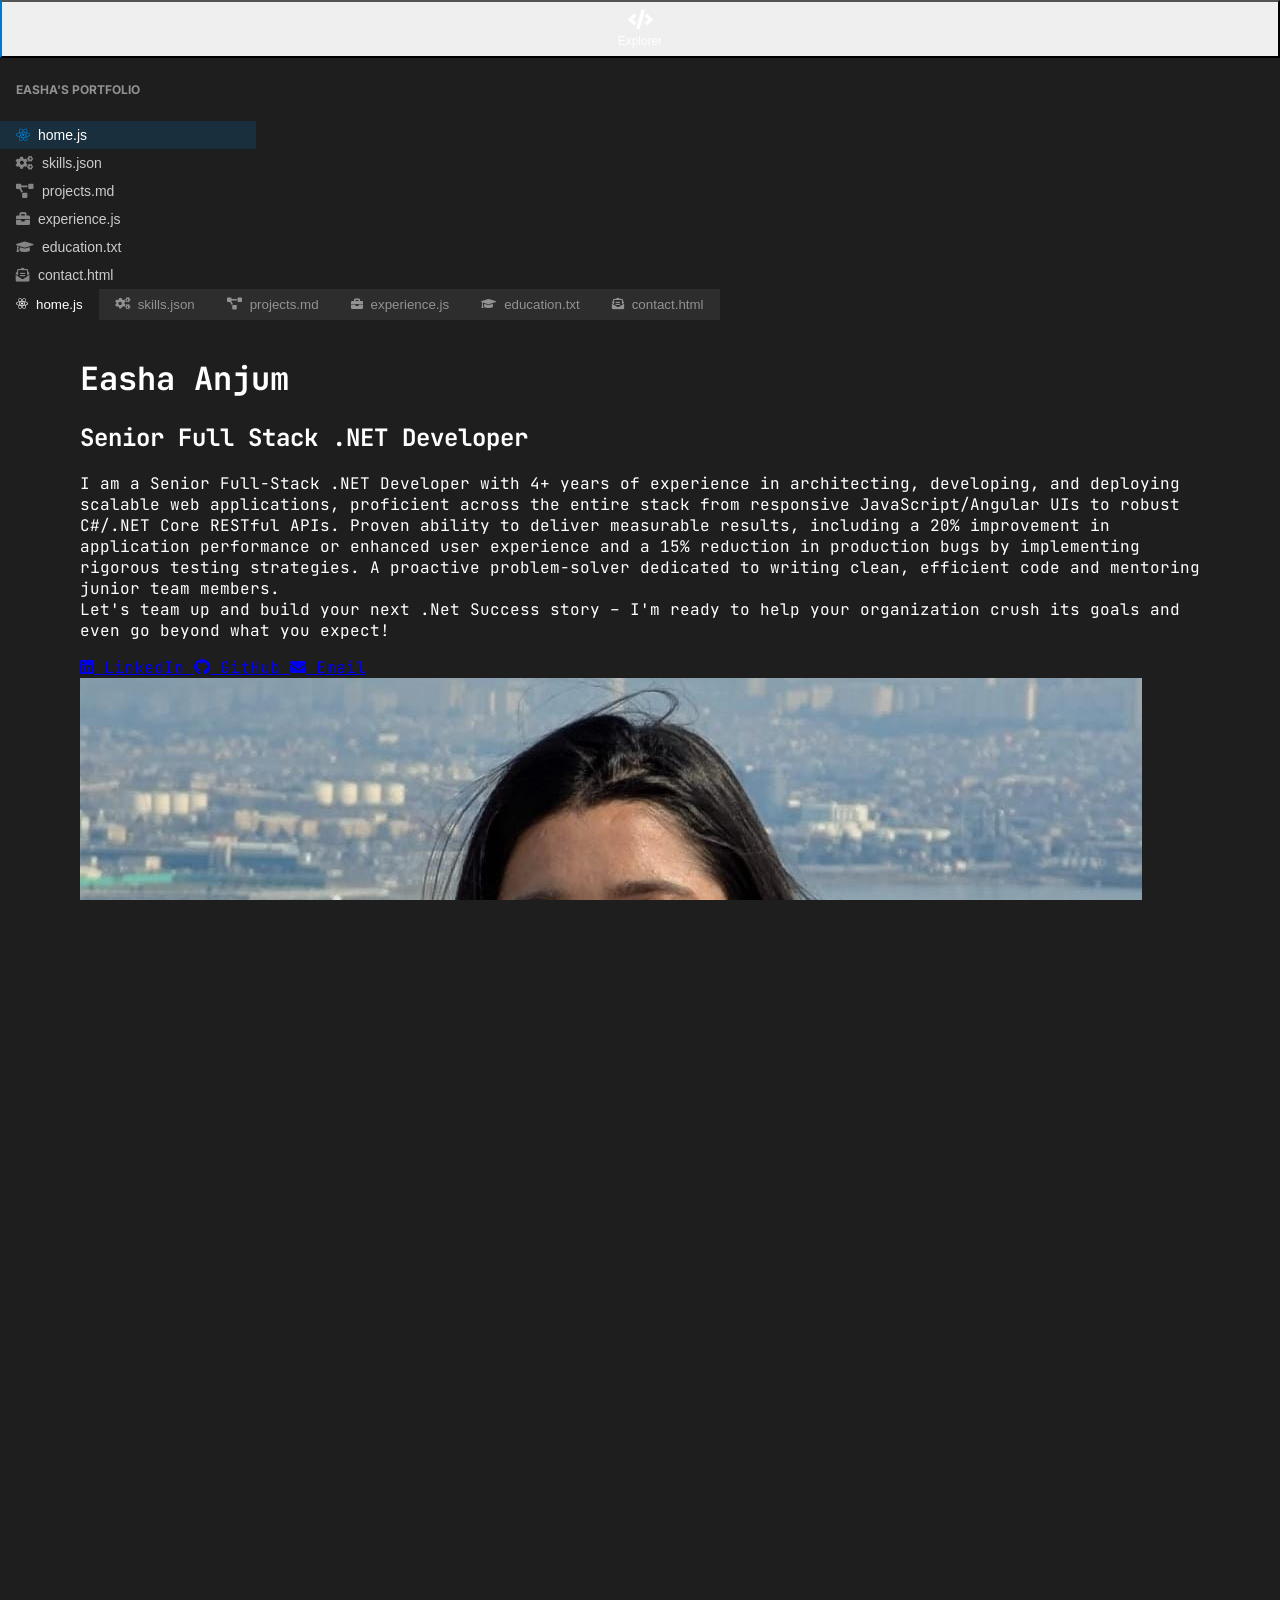
==== commit ba66273a: "Update index.html" ====
--- a/index.html
+++ b/index.html
@@ -303,6 +303,7 @@
         const resumeData = {
             name: "Easha Anjum",
             title: "Senior Full Stack .NET Developer",
+            profileImage: "myimage/eashapicture.jpeg",
             about: `I am a Senior Full-Stack .NET Developer with 4+ years of experience in architecting, developing, and deploying scalable web applications, proficient across the entire stack from responsive JavaScript/Angular UIs to robust C#/.NET Core RESTful APIs. Proven ability to deliver measurable results, including a 20% improvement in application performance or enhanced user experience and a 15% reduction in production bugs by implementing rigorous testing strategies. A proactive problem-solver dedicated to writing clean, efficient code and mentoring junior team members. 
             </br> Let's team up and build your next .Net Success story – I'm ready to help your organization crush its goals and even go beyond what you expect!`,
             skills: {
@@ -479,7 +480,13 @@
                             </div>
 
                             
-                            
+                            <div class="flex-shrink-0 ">
+                                <img 
+                                    src="${resumeData.profileImage}" 
+                                    alt="${resumeData.name}" 
+                                    class="w-55 h-80 sm:w-63 sm:h-82 rounded-lg shadow-lg mt-4"
+                                />
+                            </div>
                         </div>
                     `;
                     break;
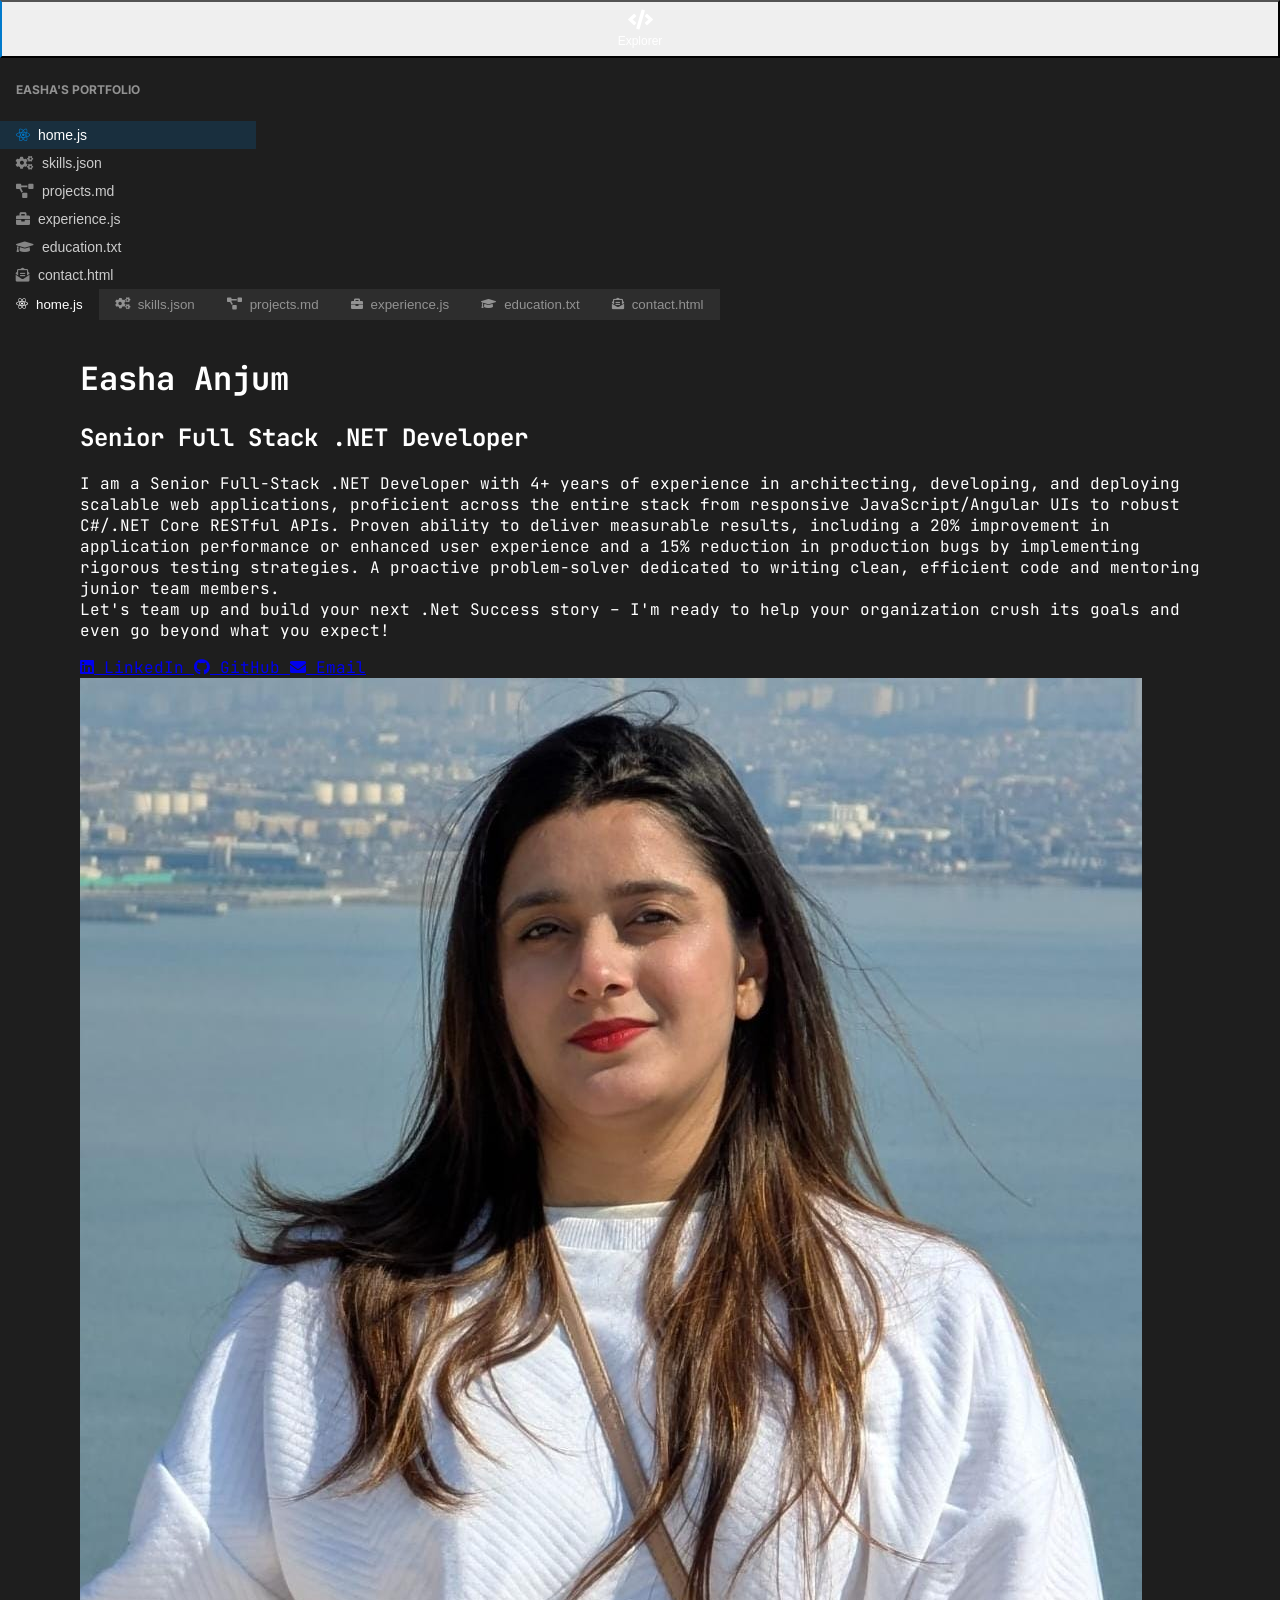
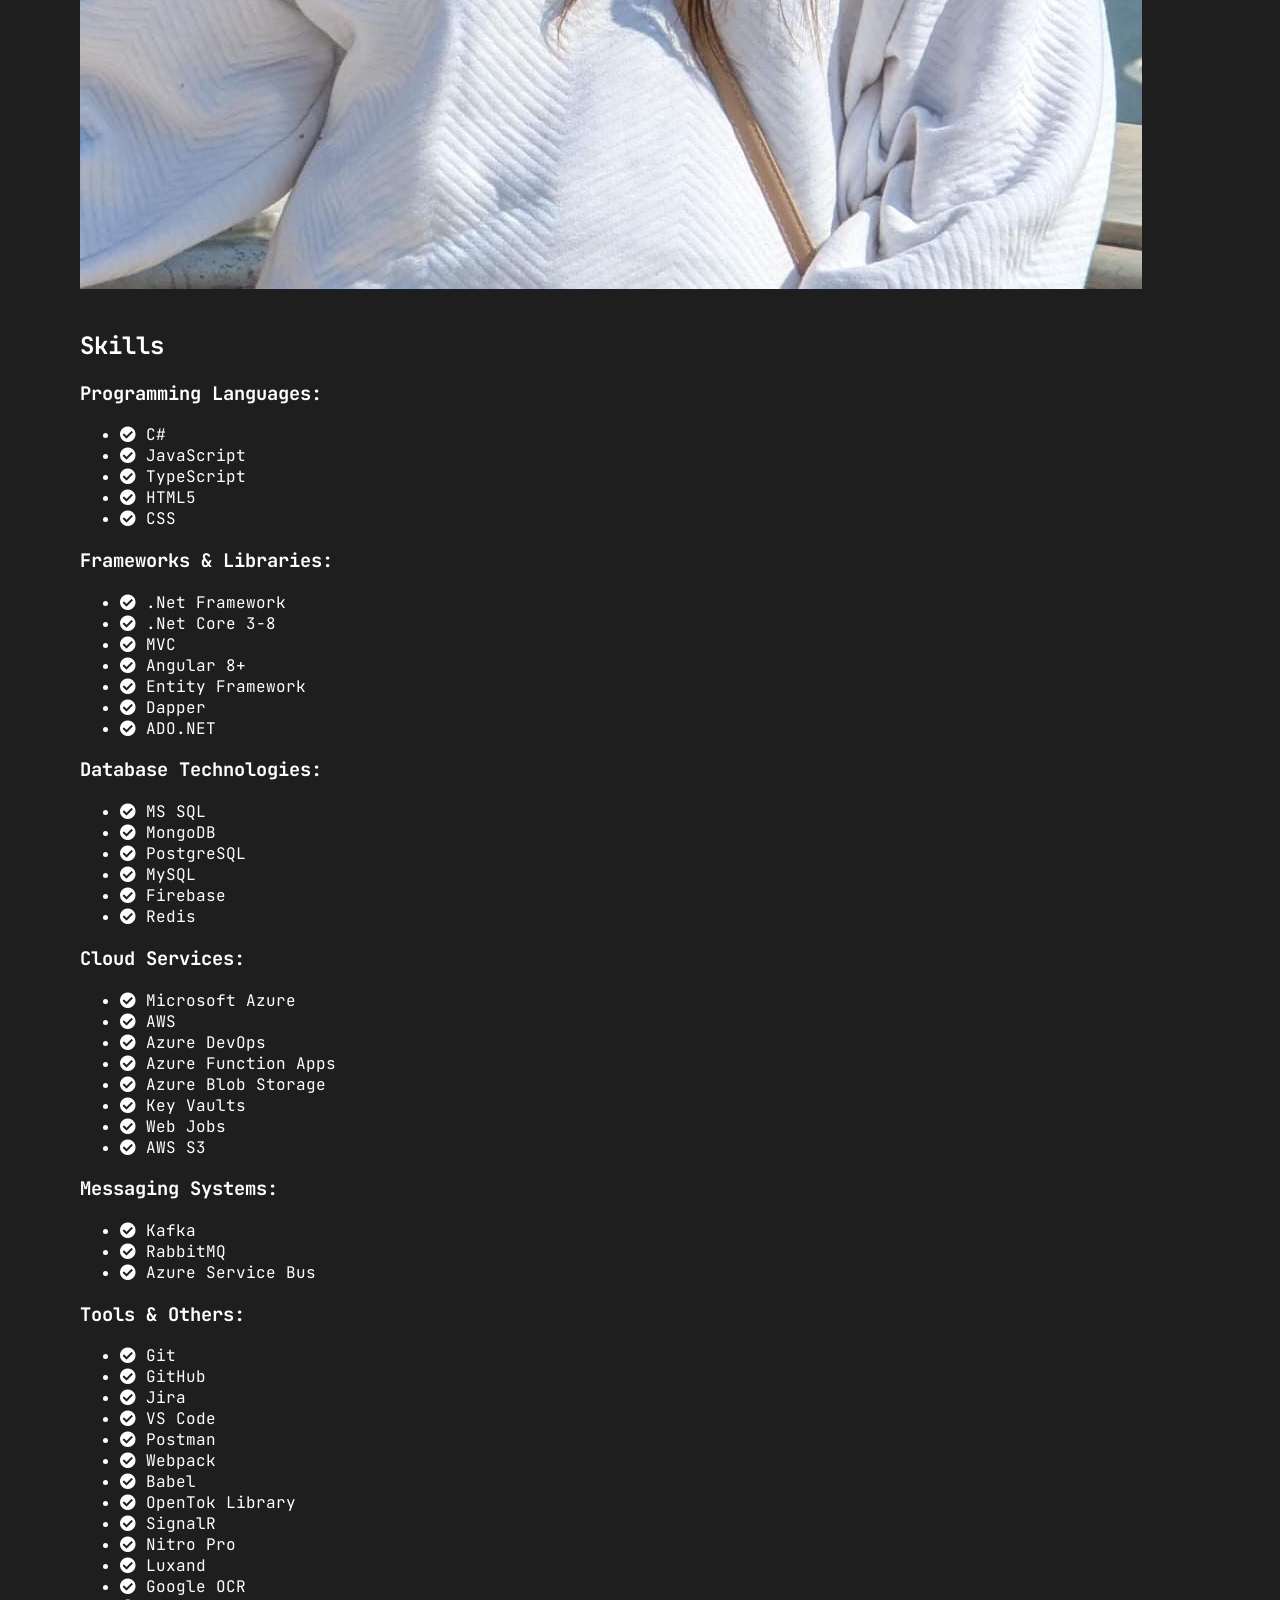
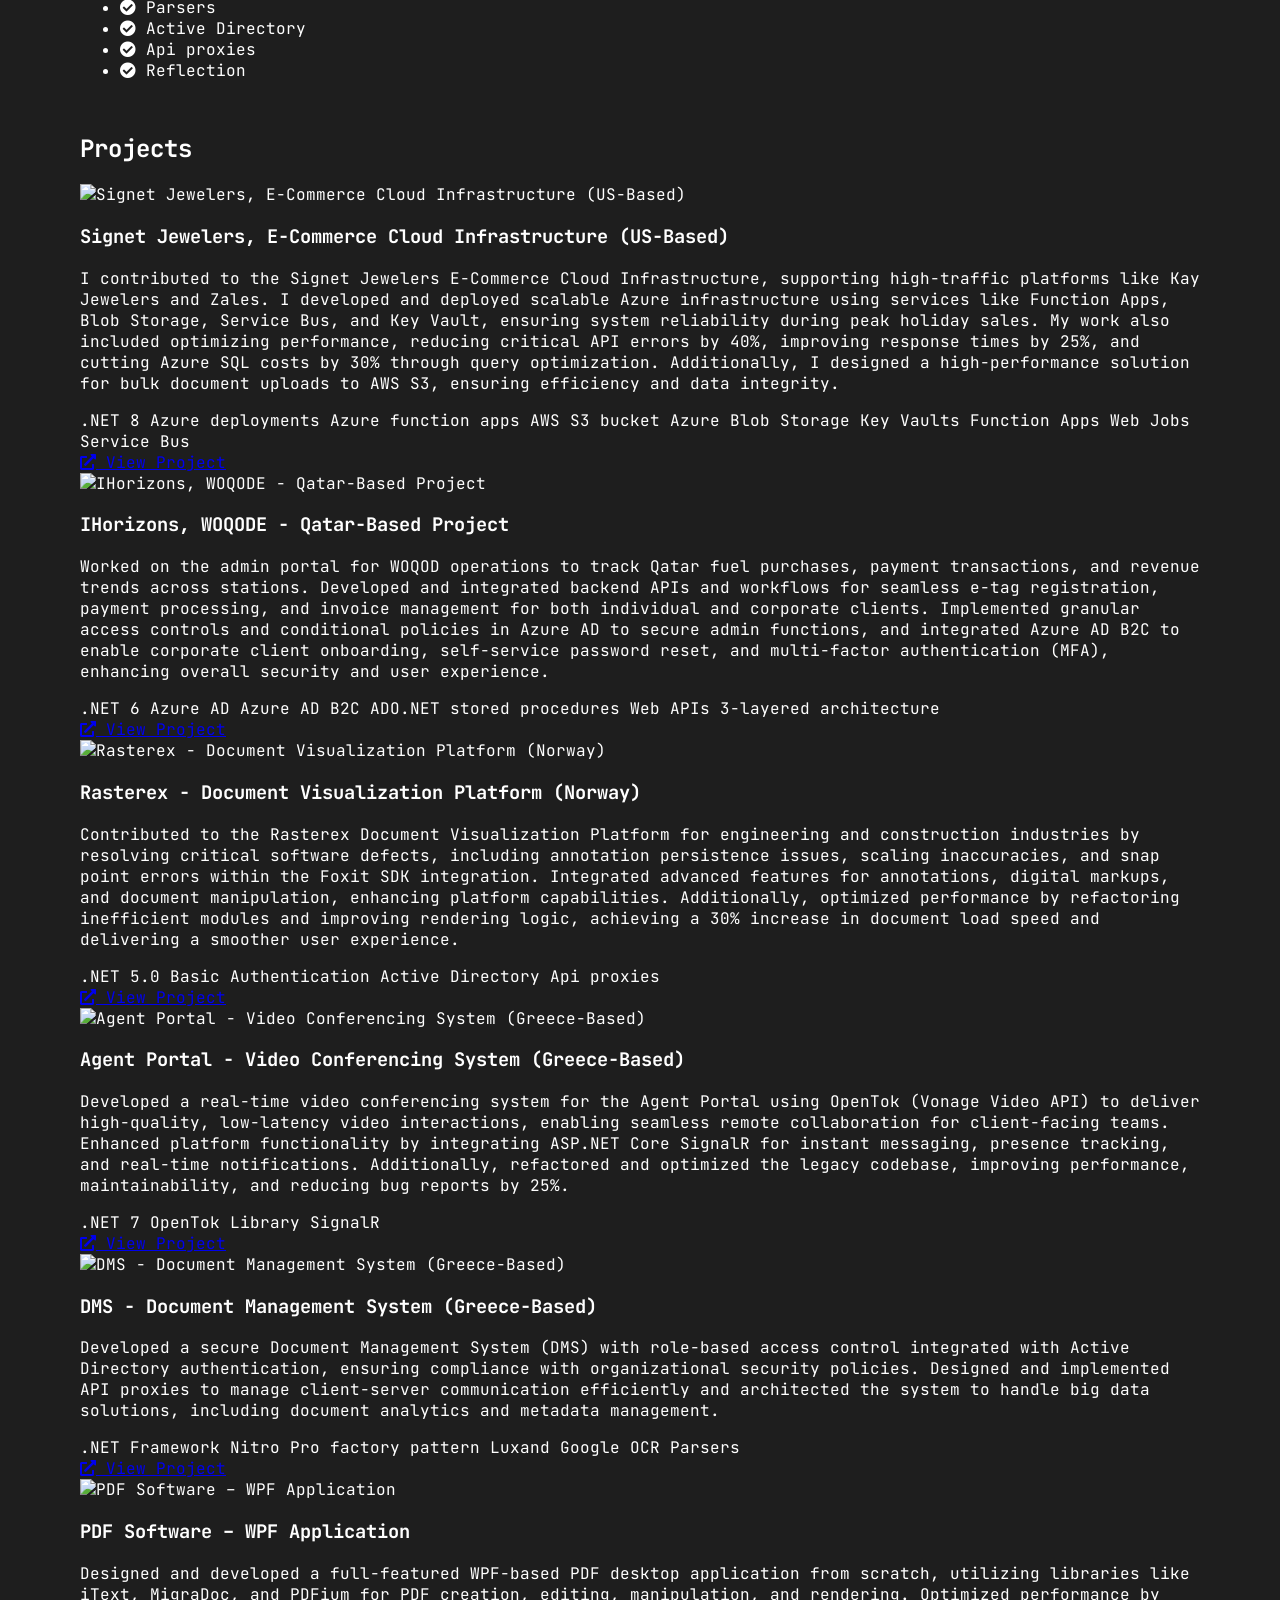
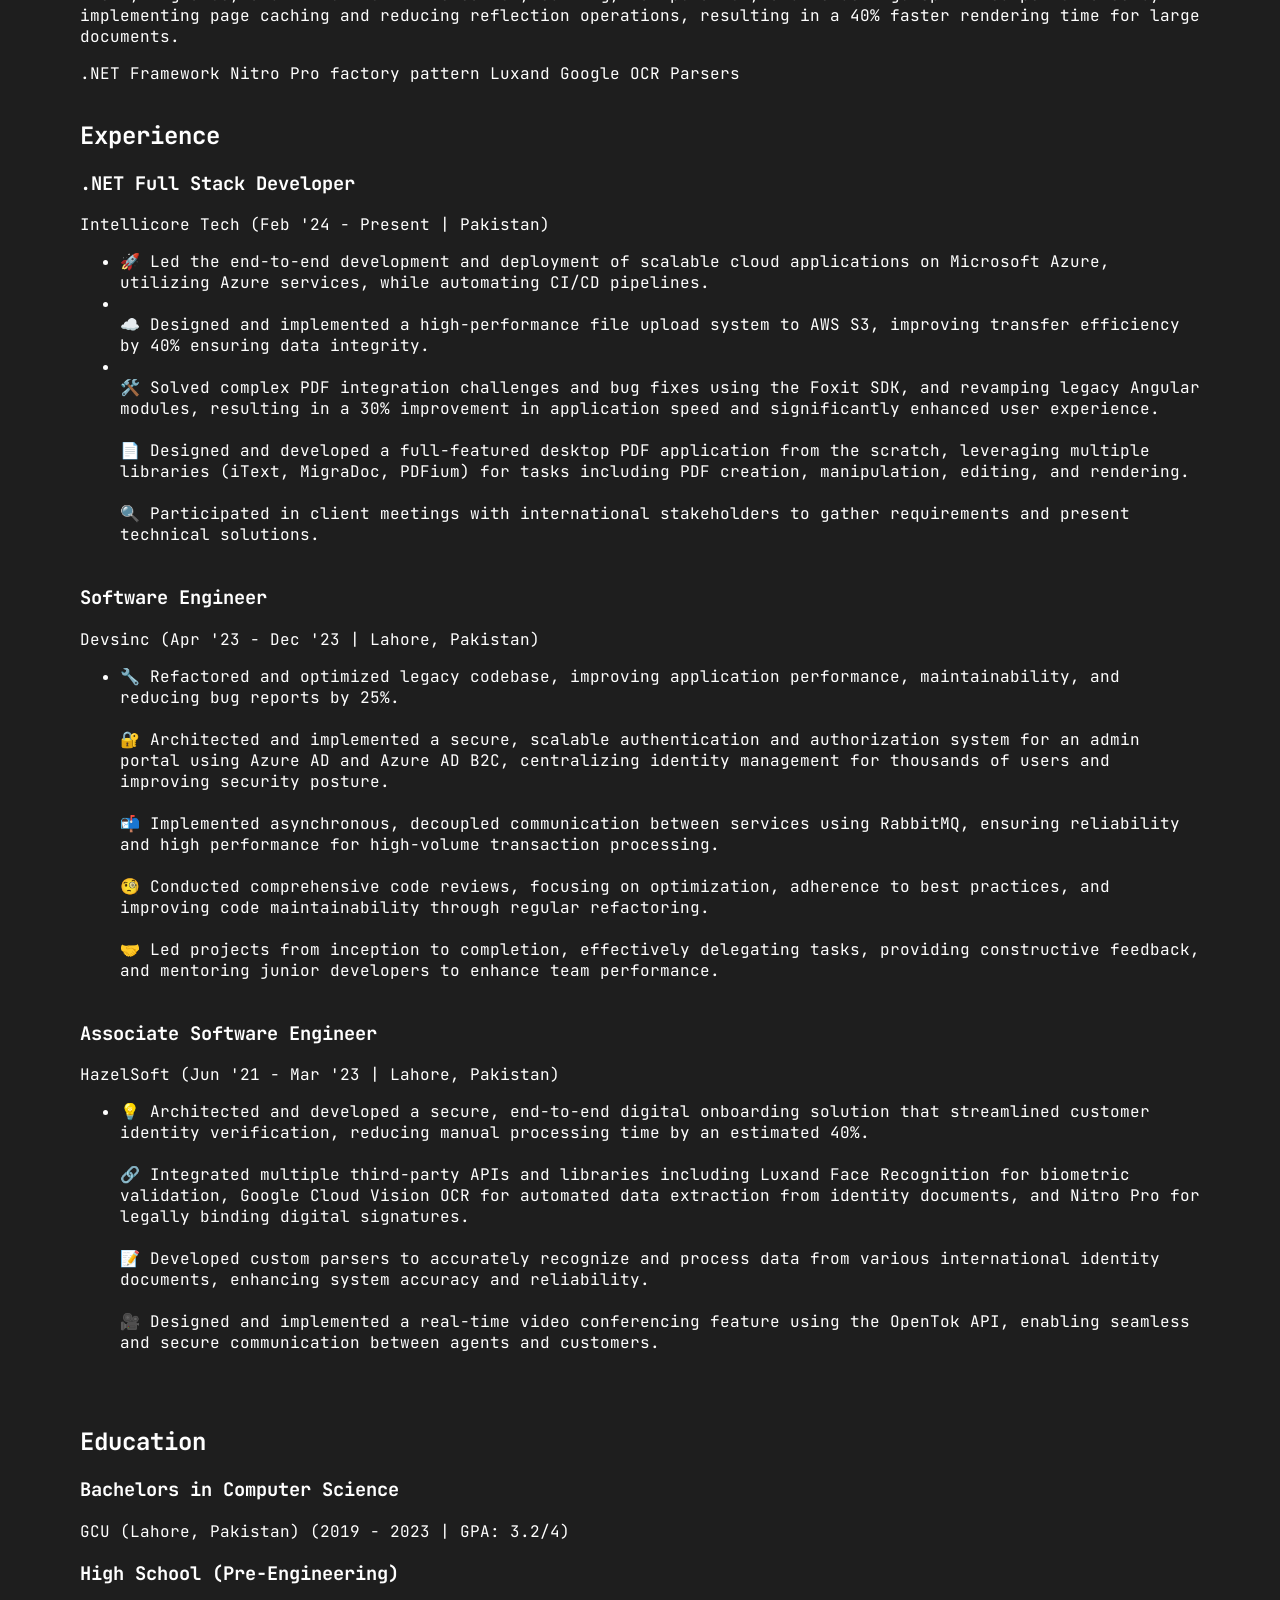
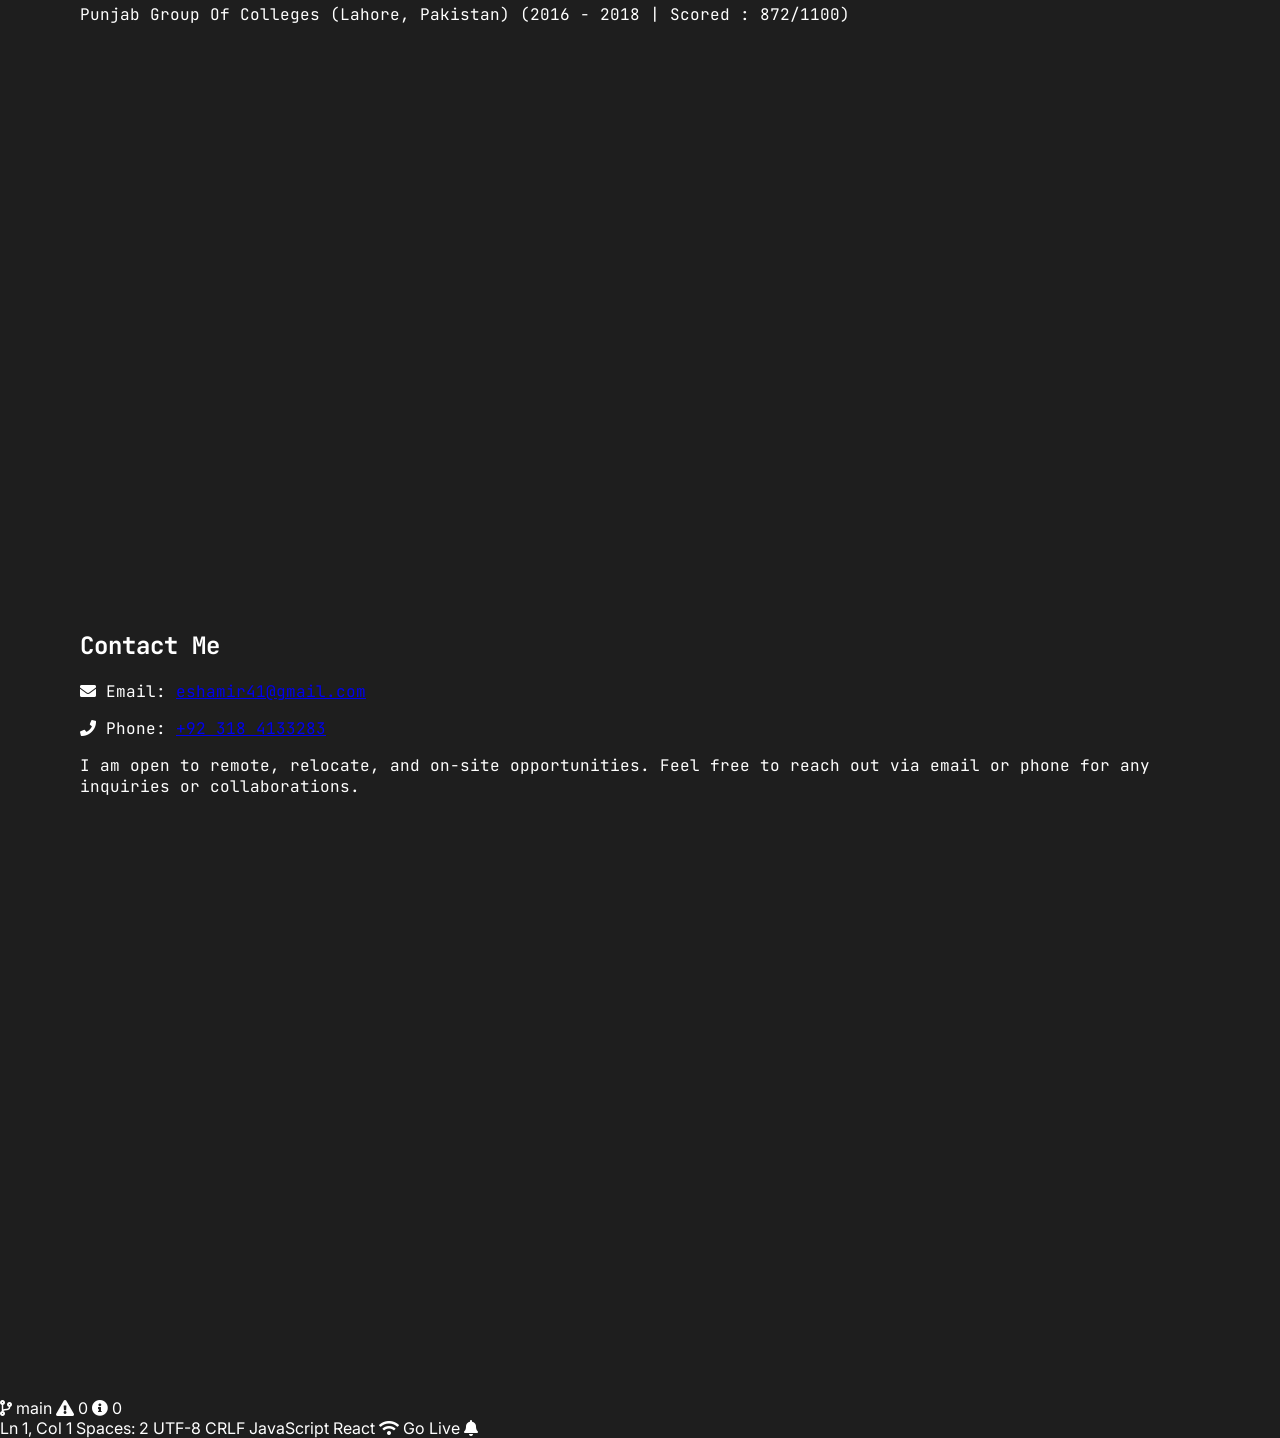
==== commit 8d4a145f: "Update index.html" ====
--- a/index.html
+++ b/index.html
@@ -15,10 +15,10 @@
         html, body {
             height: 100%; /* Make sure html and body take full viewport height */
             margin: 0;
-            overflow: hidden; /* Prevent native browser scrollbars on html/body */
             font-family: 'Inter', sans-serif;
             background-color: #1e1e1e; /* Dark background */
             color: #ffffff;
+            /* Removed overflow: hidden for mobile scroll */
         }
         #root { /* A common practice to have a root div to manage the app */
             height: 100%;
@@ -176,16 +176,29 @@
 
         .portfolio-section {
             scroll-snap-align: start; /* Snap each section to the start of the scroll container */
-            min-height: calc(100vh - 3.5rem - 2.5rem); /* Full viewport height minus top bar (py-1.5 = 24px + 6px padding on either side = 30px = 2.5rem) and status bar (py-1.5 = 2.5rem) */
+            min-height: calc(100vh - 3.5rem - 2.5rem);
             display: flex;
             flex-direction: column;
-            justify-content: flex-start; /* Center content vertically within the section */
-            align-items: flex-start; /* Center content horizontally */
-            width: 100%; /* Take full width */
-            box-sizing: border-box; /* Include padding in width/height */
+            justify-content: flex-start;
+            align-items: flex-start;
+            width: 100%;
+            box-sizing: border-box;
             padding-top: 1rem;
-            padding-left: 5rem; /* Adjust padding for sections */
-            padding-right: 5rem; 
+            padding-left: 1rem;
+            padding-right: 1rem;
+        }
+        @media (min-width: 640px) {
+            .portfolio-section {
+                padding-left: 2rem;
+                padding-right: 2rem;
+            }
+        }
+        @media (min-width: 1024px) {
+            .portfolio-section {
+                padding-left: 5rem;
+                padding-right: 5rem;
+            }
+        }
         }
         /* Adjust min-height for different screen sizes, if needed (can be refined based on actual content and desired feel) */
         @media (min-width: 768px) {
@@ -484,7 +497,7 @@
                                 <img 
                                     src="${resumeData.profileImage}" 
                                     alt="${resumeData.name}" 
-                                    class="w-55 h-80 sm:w-63 sm:h-82 rounded-lg shadow-lg mt-4"
+                                    class="w-40 h-56 sm:w-56 sm:h-72 md:w-64 md:h-80 rounded-lg shadow-lg mt-4 object-cover"
                                 />
                             </div>
                         </div>
@@ -629,10 +642,7 @@
         function switchTab(tabName, sectionId) {
             const targetSection = document.getElementById(sectionId);
             if (targetSection) {
-                sectionsWrapper.scrollTo({
-                    top: targetSection.offsetTop,
-                    behavior: 'smooth'
-                });
+                targetSection.scrollIntoView({ behavior: 'smooth', block: 'start' });
             }
          //   updateActiveStates(tabName);
 
@@ -702,13 +712,12 @@
             sidebar.classList.remove('sidebar-open-desktop', 'sidebar-open-mobile', 'sidebar-closed');
             explorerToggle.classList.remove('active');
             mobileOverlay.classList.add('hidden');
-            document.body.style.overflow = ''; // Ensure body scroll is normal
+            document.body.style.overflow = '';
 
             if (isMobile) {
-                // On mobile, sidebar should start closed
                 sidebar.classList.add('sidebar-closed');
+                document.body.style.overflow = '';
             } else {
-                // On desktop, sidebar should start open
                 sidebar.classList.add('sidebar-open-desktop');
                 explorerToggle.classList.add('active');
             }
